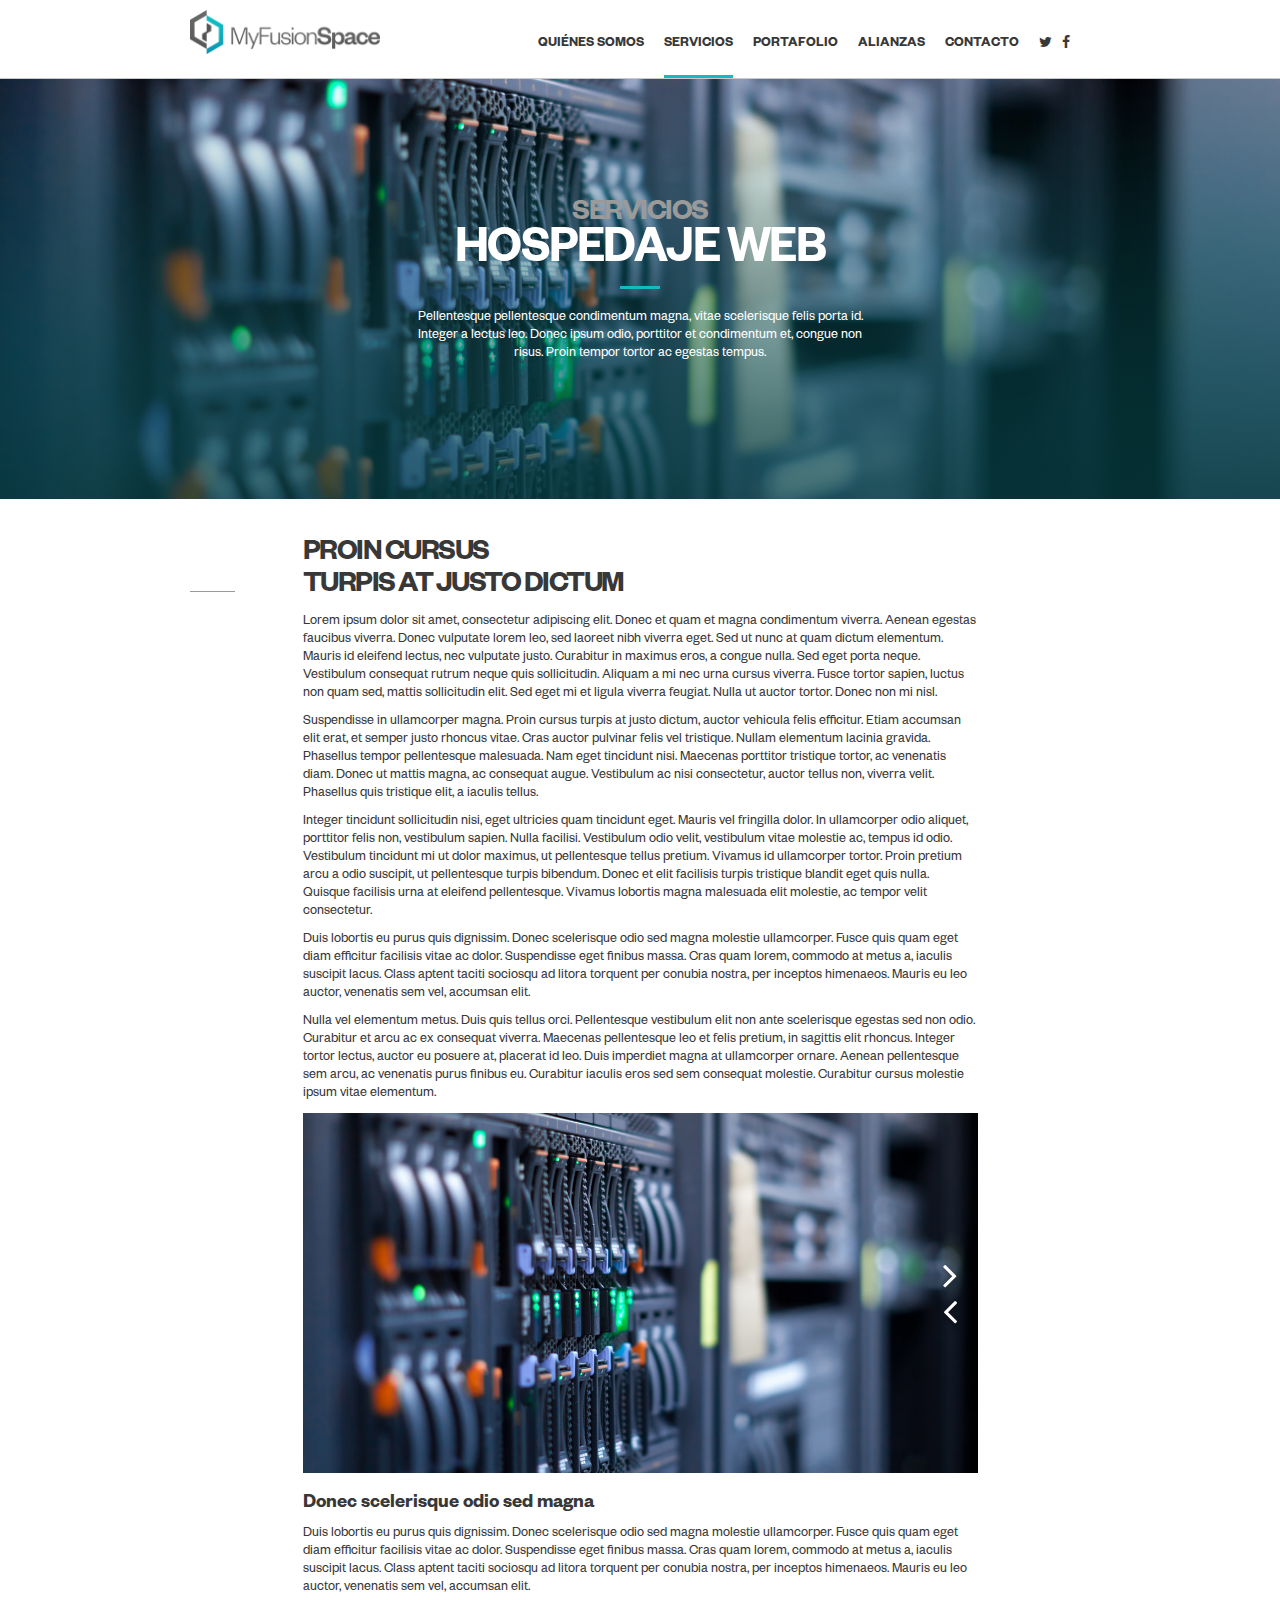
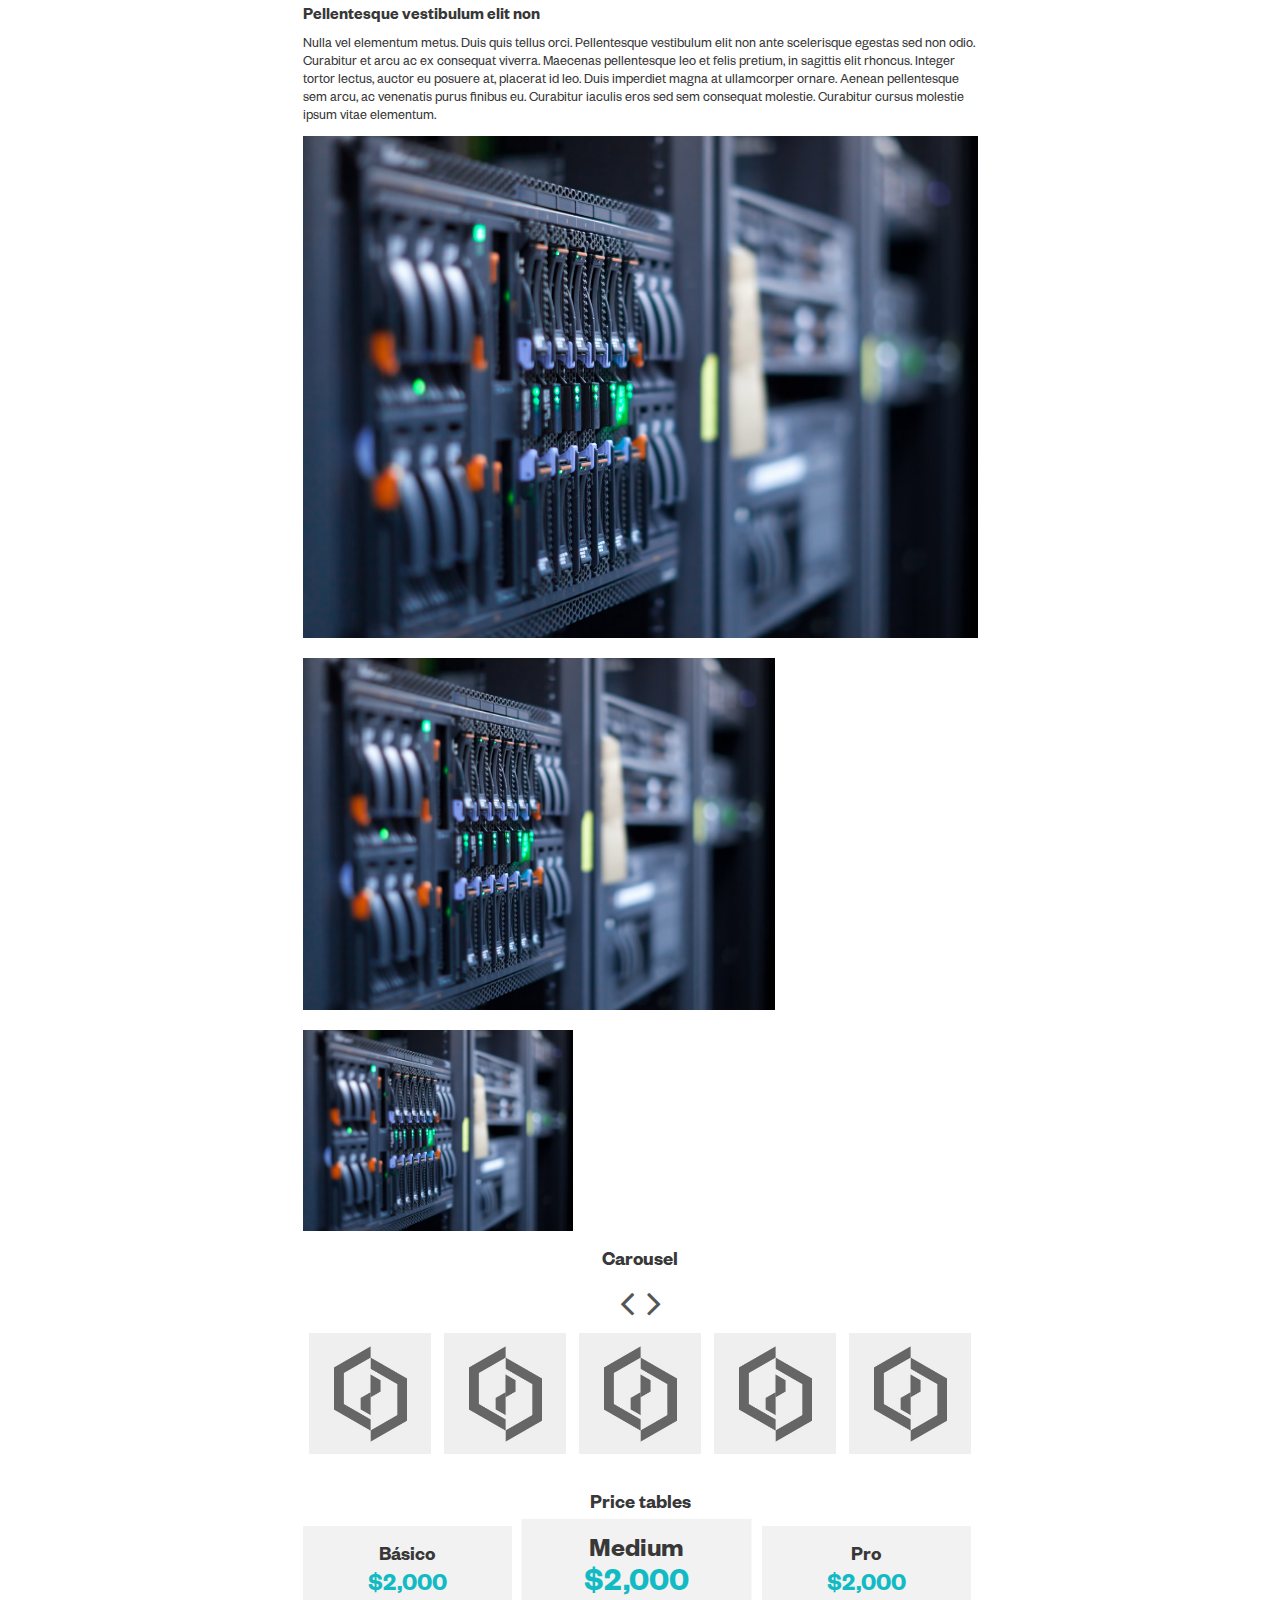
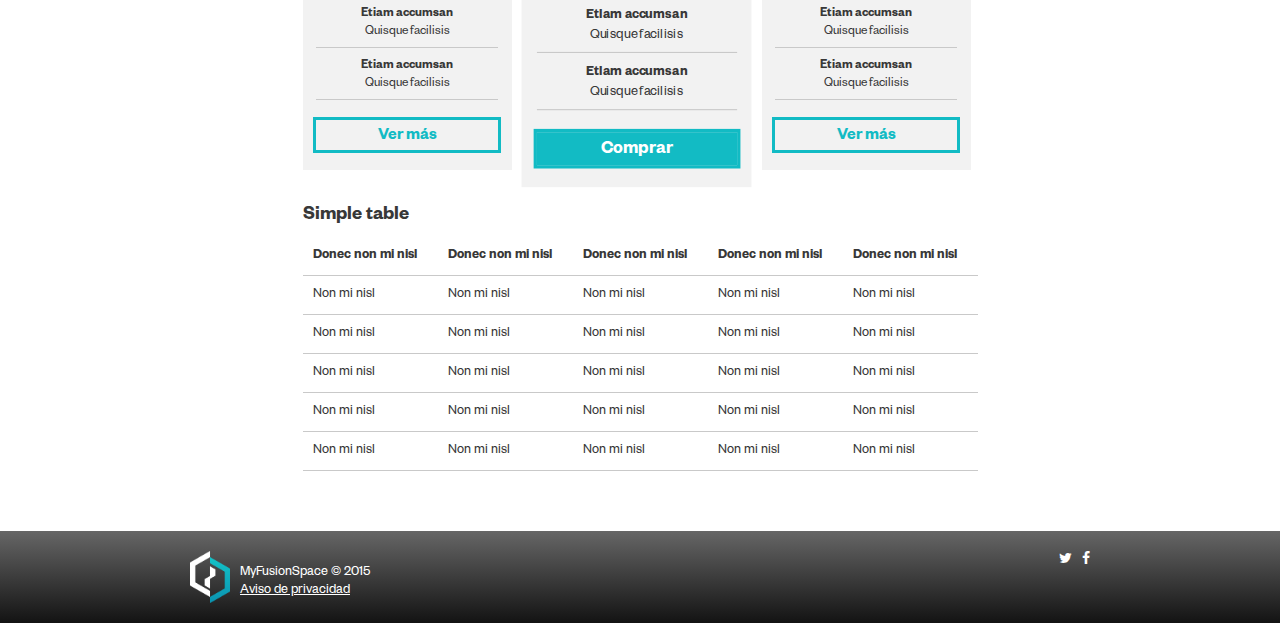
==== servicios-inner.html @ 82bb8075 "Inner modules set" ====
<!DOCTYPE html>
<!--[if lt IE 7]>      <html class="no-js lt-ie9 lt-ie8 lt-ie7"> <![endif]-->
<!--[if IE 7]>         <html class="no-js lt-ie9 lt-ie8"> <![endif]-->
<!--[if IE 8]>         <html class="no-js lt-ie9"> <![endif]-->
<!--[if gt IE 8]><!--> <html class="no-js" lang="es"> <!--<![endif]-->
<head>
			<!-- Title -->
            <title>Template 1</title>
            <!-- Iso -->
            <meta http-equiv="Content-Type" content="text/html; charset=UTF-8">
            <!-- Description -->
            <meta name="description" content="" />
          	<!-- Keywords -->
            <meta name="keywords" content="" />
            <!-- Viewport -->
            <meta name="viewport" content="width=device-width, initial-scale=1.0, maximum-scale=1.0, user-scalable=0">
            <!-- Phone -->
            <meta name="format-detection" content="telephone=no">
            <!-- Icon -->
            <link rel="shortcut icon" href="favicon.ico">
            <!-- ++ CSS ++ -->
            <link href="css/style.css" rel="stylesheet" type="text/css">
            <!-- Slick -->
            <link href="slick/slick.css" rel="stylesheet" type="text/css">
    
         	<!-- ////////////////////////// BEGIN MEDIA QUIERIES ///////////////////////////// -->
                <link rel="stylesheet" type="text/css" media="all and (max-width: 320px)" href="css/1_portrait.css" />
                <link rel="stylesheet" type="text/css" media="all and (min-width: 321px) and (max-width:600px)" href="css/2_movil_landscape.css" />
                <link rel="stylesheet" type="text/css" media="all and (min-width: 601px) and (max-width:700px)" href="css/3_tablet_mini_portrait.css" />
                <link rel="stylesheet" type="text/css" media="all and (min-width: 701px) and (max-width:800px)" href="css/4_ipad_portrait.css" />
                <link rel="stylesheet" type="text/css" media="all and (min-width: 801px) and (max-width:1024px)" href="css/5_ipad_landscape.css" />
                <link rel="stylesheet" type="text/css" media="all and (min-width: 1025px)" href="css/6_laptop_medium.css" />
                
           
          	
                <!--[if IE]>
                <script type="text/javascript">
                        var e = ("abbr,article,aside,audio,canvas,datalist,details,figure,footer,header,hgroup,mark,menu,meter,nav,output,progress,section,time,video").split(',');
                        for (var i=0; i<e.length; i++) {
                            document.createElement(e[i]);
                        }
                </script>
                <style type="text/css">
                        .gradient {filter: none;}
                </style>
            	<![endif]-->
                
               <!--[if lte IE 8]>
            		<link rel="stylesheet" type="text/css" href="css/ie8.css" />
                <![endif]-->
                
                <!-- Jquery 2.1.1 -->
                <script type="text/javascript" src="js/jquery-2.1.1.js"></script>
                <!-- Page-code -->
                <script type="text/javascript" src="js/page-code.js"></script>
                <!-- MediaQuerie -->
                <script type="text/javascript" src="js/media-querie.js"></script>
                <!-- Share -->
                <script type="text/javascript" src="js/jquery.sharrre.js"></script>
                <!-- Slick -->
                <script type="text/javascript" src="slick/slick.js"></script>
               
                
</head>

<body>
		<!-- Wrapper -->
        <div id="wrapper">
            
            <!-- Header -->
            <header>
                <div class="inner-block clear">
                    <a href="index.html" class="logo"><img src="image/logo/logo.png" alt="Logo"></a>
                    <a href="#" id="open" class="">
                        <small></small>
                        <small></small>
                        <small></small>
                    </a>
                    <nav id="menu">
                        <ul class="clear">
                            <li><a href="#">Quiénes somos</a></li>
                            <li><a href="servicios.html" class="active">Servicios</a></li>
                            <li><a href="#">Portafolio</a></li>
                            <li><a href="#">Alianzas</a></li>
                            <li><a href="#">Contacto</a></li>
                            <li class="social">
                                <a href="#" target="_blank"><i class="fa fa-twitter"></i></a>
                                <a href="#" target="_blank"><i class="fa fa-facebook"></i></a>
                            </li>
                        </ul>
                    </nav>
                </div>
            </header><!-- end header -->
            <!-- Content -->
            <section id="content">
                
               <section class="section-hero back-module"><!-- section hero -->
                    <div class="inner-block">
                        <article>
                            <h1>Servicios <span>Hospedaje web </span></h1>
                            <div class="line color1"></div>
                            <p>Pellentesque pellentesque condimentum magna, vitae scelerisque felis porta id. Integer a lectus leo. Donec ipsum odio, porttitor et condimentum et, congue non risus. Proin tempor tortor ac egestas tempus.</p>
                        </article>
                   </div>
                   <div class="shade back3"></div>
                   <div class="shade back4"></div>
                   <img src="image/back/back-service2.jpg" alt="Image" class="image">
                </section><!-- end section hero -->
                
                <section class="inner-page clear inner-block">
                    <aside class="social-bar">
                        <ul>
                            <li>
                                <div id="facebook" data-url="http://google.com/" data-text="Share it" data-title="<i class='fa fa-facebook'></i>"></div>
                            </li>
                            <li>
                                <div id="twitter" data-url="http://google.com/" data-text="Share it" data-title="<i class='fa fa-twitter'></i>"></div>
                            </li>
                        </ul>
                    </aside>
                    <article>
                        <!-- Simple txt -->
                        <h2>Proin cursus <br>turpis at justo dictum</h2><!-- Title level 2 -->
                        <p>Lorem ipsum dolor sit amet, consectetur adipiscing elit. Donec et quam et magna condimentum viverra. Aenean egestas faucibus viverra. Donec vulputate lorem leo, sed laoreet nibh viverra eget. Sed ut nunc at quam dictum elementum. Mauris id eleifend lectus, nec vulputate justo. Curabitur in maximus eros, a congue nulla. Sed eget porta neque. Vestibulum consequat rutrum neque quis sollicitudin. Aliquam a mi nec urna cursus viverra. Fusce tortor sapien, luctus non quam sed, mattis sollicitudin elit. Sed eget mi et ligula viverra feugiat. Nulla ut auctor tortor. Donec non mi nisl.
                        </p>
                        <p>
Suspendisse in ullamcorper magna. Proin cursus turpis at justo dictum, auctor vehicula felis efficitur. Etiam accumsan elit erat, et semper justo rhoncus vitae. Cras auctor pulvinar felis vel tristique. Nullam elementum lacinia gravida. Phasellus tempor pellentesque malesuada. Nam eget tincidunt nisi. Maecenas porttitor tristique tortor, ac venenatis diam. Donec ut mattis magna, ac consequat augue. Vestibulum ac nisi consectetur, auctor tellus non, viverra velit. Phasellus quis tristique elit, a iaculis tellus.
                        </p>
                        <p>
Integer tincidunt sollicitudin nisi, eget ultricies quam tincidunt eget. Mauris vel fringilla dolor. In ullamcorper odio aliquet, porttitor felis non, vestibulum sapien. Nulla facilisi. Vestibulum odio velit, vestibulum vitae molestie ac, tempus id odio. Vestibulum tincidunt mi ut dolor maximus, ut pellentesque tellus pretium. Vivamus id ullamcorper tortor. Proin pretium arcu a odio suscipit, ut pellentesque turpis bibendum. Donec et elit facilisis turpis tristique blandit eget quis nulla. Quisque facilisis urna at eleifend pellentesque. Vivamus lobortis magna malesuada elit molestie, ac tempor velit consectetur.
                        </p>
                        <p>
Duis lobortis eu purus quis dignissim. Donec scelerisque odio sed magna molestie ullamcorper. Fusce quis quam eget diam efficitur facilisis vitae ac dolor. Suspendisse eget finibus massa. Cras quam lorem, commodo at metus a, iaculis suscipit lacus. Class aptent taciti sociosqu ad litora torquent per conubia nostra, per inceptos himenaeos. Mauris eu leo auctor, venenatis sem vel, accumsan elit.
                        </p>
                        <p>
Nulla vel elementum metus. Duis quis tellus orci. Pellentesque vestibulum elit non ante scelerisque egestas sed non odio. Curabitur et arcu ac ex consequat viverra. Maecenas pellentesque leo et felis pretium, in sagittis elit rhoncus. Integer tortor lectus, auctor eu posuere at, placerat id leo. Duis imperdiet magna at ullamcorper ornare. Aenean pellentesque sem arcu, ac venenatis purus finibus eu. Curabitur iaculis eros sed sem consequat molestie. Curabitur cursus molestie ipsum vitae elementum.</p>
                        
                        <!-- Gallery module -->
                        <section class="gallery-module">
                            <div class="back-module"><!-- Element -->
                                <img src="image/service/service4.jpg" alt="Image" class="image">
                            </div>
                            <div class="back-module"><!-- Element -->
                                <img src="image/service/service4.jpg" alt="Image" class="image">
                            </div>
                        </section>
                        <!-- en gallery -->
                        
                        <!-- Simple txt -->
                        <h3>Donec scelerisque odio sed magna</h3><!-- Title level 3 -->
                        <p>
Duis lobortis eu purus quis dignissim. Donec scelerisque odio sed magna molestie ullamcorper. Fusce quis quam eget diam efficitur facilisis vitae ac dolor. Suspendisse eget finibus massa. Cras quam lorem, commodo at metus a, iaculis suscipit lacus. Class aptent taciti sociosqu ad litora torquent per conubia nostra, per inceptos himenaeos. Mauris eu leo auctor, venenatis sem vel, accumsan elit.
                        </p>
                        <h5>Pellentesque vestibulum elit non</h5><!-- Title level 4 -->
                        <p>
Nulla vel elementum metus. Duis quis tellus orci. Pellentesque vestibulum elit non ante scelerisque egestas sed non odio. Curabitur et arcu ac ex consequat viverra. Maecenas pellentesque leo et felis pretium, in sagittis elit rhoncus. Integer tortor lectus, auctor eu posuere at, placerat id leo. Duis imperdiet magna at ullamcorper ornare. Aenean pellentesque sem arcu, ac venenatis purus finibus eu. Curabitur iaculis eros sed sem consequat molestie. Curabitur cursus molestie ipsum vitae elementum.</p>
                        
                        <!-- Image -->
                        <img src="image/service/service4.jpg" alt="Image"><!-- Simple image -->
                        <img src="image/service/service4.jpg" alt="Image" class="medium-image"><!-- Medium -->
                        <img src="image/service/service4.jpg" alt="Image" class="small-image"><!-- Small -->
                        
                        
                        <h3 class="center-title">Carousel</h3><!-- Title level 3 -->
                        
                        <!-- Carousel module -->
                        <section class="carousel-module">
                            <div><img src="image/logo/demo-logo.jpg" alt="Image"></div>
                            <div><img src="image/logo/demo-logo.jpg" alt="Image"></div>
                            <div><img src="image/logo/demo-logo.jpg" alt="Image"></div>
                            <div><img src="image/logo/demo-logo.jpg" alt="Image"></div>
                            <div><img src="image/logo/demo-logo.jpg" alt="Image"></div>
                            <div><img src="image/logo/demo-logo.jpg" alt="Image"></div>
                            <div><img src="image/logo/demo-logo.jpg" alt="Image"></div>
                            <div><img src="image/logo/demo-logo.jpg" alt="Image"></div>
                            <div><img src="image/logo/demo-logo.jpg" alt="Image"></div>
                            <div><img src="image/logo/demo-logo.jpg" alt="Image"></div>
                        </section>
                        <!-- end carousel -->
                        
                        <h3 class="center-title">Price tables</h3><!-- Title level 3 -->
                        
                        <!-- Tables module -->
                        <section class="tables-module">
                            <ul class="clear">
                                <li>
                                    <h3>Básico</h3>
                                    <p class="price">$2,000</p>
                                    <div class="skill ">
                                        <h5>Etiam accumsan</h5>
                                        <p>Quisque facilisis </p>
                                    </div>
                                    <div class="skill  last-sk">
                                        <h5>Etiam accumsan</h5>
                                        <p>Quisque facilisis </p>
                                    </div>
                                    <a href="#" class="btn type3">Ver más</a>
                                </li>
                                <li class="active">
                                    <h3>Medium</h3>
                                    <p class="price">$2,000</p>
                                    <div class="skill ">
                                        <h5>Etiam accumsan</h5>
                                        <p>Quisque facilisis </p>
                                    </div>
                                    <div class="skill  last-sk">
                                        <h5>Etiam accumsan</h5>
                                        <p>Quisque facilisis </p>
                                    </div>
                                    <a href="#" class="btn type3">Comprar</a>
                                </li>
                                <li>
                                    <h3>Pro</h3>
                                    <p class="price">$2,000</p>
                                    <div class="skill">
                                        <h5>Etiam accumsan</h5>
                                        <p>Quisque facilisis </p>
                                    </div>
                                    <div class="skill  last-sk">
                                        <h5>Etiam accumsan</h5>
                                        <p>Quisque facilisis </p>
                                    </div>
                                    <a href="#" class="btn type3">Ver más</a>
                                </li>
                            </ul>
                        </section>
                        <!-- end tables -->
                        
                        <h3>Simple table</h3><!-- Title level 3 -->
                        <table>
                            <thead>
                                <tr>
                                    <th>Donec non mi nisl</th>
                                    <th>Donec non mi nisl</th>
                                    <th>Donec non mi nisl</th>
                                    <th>Donec non mi nisl</th>
                                    <th>Donec non mi nisl</th>
                                </tr>
                            </thead>
                            <tbody>
                                <tr>
                                    <td>Non mi nisl</td>
                                    <td>Non mi nisl</td>
                                    <td>Non mi nisl</td>
                                    <td>Non mi nisl</td>
                                    <td>Non mi nisl</td>
                                </tr>
                                <tr>
                                    <td>Non mi nisl</td>
                                    <td>Non mi nisl</td>
                                    <td>Non mi nisl</td>
                                    <td>Non mi nisl</td>
                                    <td>Non mi nisl</td>
                                </tr>
                                <tr>
                                    <td>Non mi nisl</td>
                                    <td>Non mi nisl</td>
                                    <td>Non mi nisl</td>
                                    <td>Non mi nisl</td>
                                    <td>Non mi nisl</td>
                                </tr>
                                <tr>
                                    <td>Non mi nisl</td>
                                    <td>Non mi nisl</td>
                                    <td>Non mi nisl</td>
                                    <td>Non mi nisl</td>
                                    <td>Non mi nisl</td>
                                </tr>
                                <tr>
                                    <td>Non mi nisl</td>
                                    <td>Non mi nisl</td>
                                    <td>Non mi nisl</td>
                                    <td>Non mi nisl</td>
                                    <td>Non mi nisl</td>
                                </tr>
                            </tbody>
                        </table>
                        
                    </article>
                </section>
                
            </section><!-- end content -->
            <!-- fix -->
            <div class="fix"></div>
            <!-- footer -->
            <footer>
                <div class="inner-block clear">
                    <div class="icon-block clear">
                        <img src="image/logo/icon-logo.png" alt="Image">
                        <article>
                            <p>MyFusionSpace © 2015</p>
                            <p><a href="#">Aviso de privacidad</a></p>
                        </article>
                    </div>
                    <ul class="clear social-footer">
                            <li><a href="#" target="_blank"><i class="fa fa-twitter"></i></a></li>
                            <li><a href="#" target="_blank"><i class="fa fa-facebook"></i></a></li>
                    </ul>
                </div>
            </footer><!-- end footer -->
                
        </div><!-- end wrapper -->
        
    
        <!-- Functions -->
        <script type="text/javascript">
            //--- Social api
            $('#twitter').sharrre({
              share: {
                twitter: true
              },
              enableHover: false,
              enableTracking: true,
              buttons: { twitter: {via: '_HolicRobot'}},
              click: function(api, options){
                api.simulateClick();
                api.openPopup('twitter');
              }
            });
            $('#facebook').sharrre({
              share: {
                facebook: true
              },
              enableHover: false,
              enableTracking: true,
              click: function(api, options){
                api.simulateClick();
                api.openPopup('facebook');
              }
            });
            
            //--- Slick 
            $(document).ready(function(){
                
              $('.gallery-module').slick({
                dots: false,
                arrows: true,
                slidesToShow: 1,
                slidesToScroll: 1,
                infinite: true,
                touchMove: true,
                draggable: false,
                autoplay: true,
                autoplaySpeed: 8000,  
              });
                
            $('.carousel-module').slick({
                dots: false,
                arrows: true,
                slidesToShow: 5,
                slidesToScroll: 1,
                infinite: true,
                touchMove: true,
                draggable: true, 
              });
                
            });
        </script>
       
</body>
</html>
---- css/style.css ----
/*::::::::::::::::::::::::::::::


Holicrobot v.1.0
Template Business Clean
holicstudio.com.mx


:::::::::::::::::::::::::::::::::*/
/*----- Basic installation -----*/
@import "normalize.css";
@import "font-awesome.css";
@import "font-face.css";
@import "animate.css";
/*:::::::::::: Body ::::::::::::::*/
html,
body {
  margin: 0;
  padding: 0;
  height: 100%;
  font-size: 14px;
  line-height: 18px;
  color: #383838;
  font-family: "Regular";
}
/*---- Other ----*/
h1,
h2,
h3,
h4,
h5,
h6 {
  font-family: "Bold";
  margin-bottom: 10px;
}
h1,
h2 {
  letter-spacing: -1.5px;
}
p {
  margin: 0;
  margin-bottom: 10px;
}
a {
  color: #12bbc4;
  text-decoration: underline;
}
.center-title {
  width: 100%;
  text-align: center;
}
/*---- line ----*/
.line {
  width: 40px;
  height: 3px;
  background: #383838;
}
.line.color1 {
  background: #12bbc4;
}
/*---- module -----*/
.module h2 {
  text-transform: uppercase;
  text-align: center;
}
.module .line {
  left: 50%;
  margin-left: -20px;
  position: relative;
  margin-bottom: 20px;
}
/*---- btn ----*/
.btn {
  padding: 10px 40px 6px 40px;
  font-family: "Bold";
  color: #fff;
  text-decoration: none;
  font-size: 17px;
  line-height: 14px;
}
.btn.type1 {
  outline: 3px solid #12bbc4;
  background: #12bbc4;
}
.btn.type2 {
  outline: 3px solid #fff;
  background: transparent;
}
.btn.type3 {
  outline: 3px solid #12bbc4;
  background: transparent;
  color: #12bbc4;
}
/*---- Transition ----*/
a,
input,
textarea,
button,
i,
#open small,
#wrapper,
.element figure {
  -webkit-transition: 0.4s;
  -moz-transition: 0.4s;
  -o-transition: 0.4s;
  -ms-transition: 0.4s;
}
/*---- innerblock -----*/
.inner-block {
  height: auto;
  margin: 0 auto;
}
/*:::::::::::: Wrapper ::::::::::::::*/
#wrapper {
  min-height: 100%;
  position: relative;
  width: 100%;
  background: #fff;
  overflow: hidden;
}
/*:::::::::::: Header ::::::::::::::*/
header {
  position: relative;
  background: #fff;
  border-bottom: 1px solid #c9c9c9;
}
/*--- logo ---*/
.logo {
  float: left;
}
.logo img {
  width: 100%;
  height: auto;
}
/*---- menu ----*/
#menu ul {
  width: 100%;
  height: auto;
  padding: 0;
  margin: 0;
  list-style: none;
}
#menu ul li {
  float: left;
}
#menu ul li a {
  text-decoration: none;
  text-transform: uppercase;
  font-family: "Bold";
  display: block;
  float: left;
}
#menu ul li.social a {
  margin-right: 10px;
}
#menu ul li.social a+a {
  margin-right: 0;
}
/*:::::::::::: Content ::::::::::::::*/
#content {
  height: auto;
  position: relative;
  width: 100%;
}
/*----- backmodule ------*/
.back-module figure {
  width: 100%;
  height: 100%;
  position: absolute;
  top: 0;
  left: 0;
  background-position: center center;
  background-size: cover;
}
/*________ Slider ________*/
/*-- arrow --*/
.slider {
  overflow: hidden;
/*-- dots --*/
}
.slider .slick-arrow {
  position: absolute;
  z-index: 1;
  color: #9a9a9a;
  cursor: pointer;
}
.slider .slick-dots {
  list-style: none;
  padding: 0;
  margin: 0;
  position: absolute;
  text-align: center;
}
.slider .slick-dots i {
  font-size: 10px;
}
.slider .slick-dots li {
  width: 100%;
}
.slider .slick-dots li button {
  width: 100%;
  cursor: pointer;
}
.slider .slick-dots li i {
  color: #9a9a9a;
}
.slider .slick-dots li.slick-active i {
  color: #fff;
}
/*-- slick slide --*/
.slider .slick-slide {
  position: relative;
}
.slider .slick-slide img.image {
  width: 100%;
  height: auto;
}
.slider .slick-slide article {
  position: relative;
  z-index: 1;
}
.slider .slick-slide article h1,
.slider .slick-slide article h2 {
  text-transform: uppercase;
  color: #9a9a9a;
}
.slider .slick-slide article h1 span,
.slider .slick-slide article h2 span {
  color: #383838;
  display: block;
  clear: both;
}
.slider .slick-slide article .line {
  margin-bottom: 20px;
}
/*---- btn zone ----*/
.btn-zone {
  width: 100%;
}
.btn-zone a {
  float: left;
}
/*------ Middle block ------*/
.middle-block {
  text-align: center;
}
.middle-block img {
  width: 100%;
  height: auto;
}
/*------ The grid ------*/
.the-grid {
  width: 100%;
  height: auto;
}
.the-grid .small-grid {
  float: left;
}
.the-grid .small-grid ul {
  width: 100%;
  height: auto;
  list-style: none;
  padding: 0;
  margin: 0;
}
.the-grid .small-grid ul li {
  float: left;
}
.the-grid .small-grid ul li+li {
  margin-right: 0;
}
.the-grid .small-grid ul li+li+li {
  margin-bottom: 0;
}
.the-grid aside {
  position: relative;
}
/*---- element -----*/
.element {
  position: relative;
  overflow: hidden;
}
.element a {
  display: block;
  text-decoration: none;
}
.element img {
  width: 100%;
  height: auto;
}
.element article h5,
.element article h6 {
  color: #fff;
  text-transform: uppercase;
  margin-bottom: 0;
}
.element article p {
  color: #f2f2f2;
  margin-bottom: 0;
}
.element .shade.back3 {
  z-index: 2;
}
.element .shade.back4 {
  z-index: 1;
}
/*________ shade ________*/
.shade {
  width: 100%;
  height: 100%;
  position: absolute;
  bottom: 0;
  left: 0;
  z-index: 1;
}
.shade.back1 {
  background: rgba(0,0,0,0.6);
}
.shade.back2 {
  background: rgba(255,255,255,0.6);
}
.shade.back3 {
  background: linear-gradient(to bottom, rgba(18,187,196,0) 0%, rgba(18,187,196,0.5) 100%);
}
.shade.back4 {
  background: linear-gradient(to bottom, rgba(0,0,0,0) 0%, rgba(0,0,0,0.5) 100%);
}
/*________ Section hero ________*/
.section-hero {
  width: 100%;
  overflow: hidden;
  position: relative;
}
.section-hero img {
  width: 100%;
  height: auto;
}
.section-hero .inner-block {
  z-index: 2;
  position: relative;
  color: #fff;
}
.section-hero .inner-block article {
  margin: 0 auto;
}
.section-hero .line {
  margin-bottom: 20px;
}
.section-hero h1,
.section-hero h2 {
  text-transform: uppercase;
  color: #9a9a9a;
}
.section-hero h1 span,
.section-hero h2 span {
  display: block;
  color: #fff;
}
/*________ Message module ________*/
.message-module {
  height: auto;
  text-align: center;
}
.message-module h3,
.message-module h4 {
  font-family: "Regular";
  text-transform: uppercase;
}
.message-module .line {
  left: 50%;
  margin-left: -20px;
  position: relative;
}
/*________ half module ________*/
.half-module article,
.half-module aside {
  position: relative;
}
.half-module article h1,
.half-module aside h1,
.half-module article h2,
.half-module aside h2 {
  text-transform: uppercase;
}
.half-module article a.btn {
  display: block;
  text-align: center;
}
.half-module aside img {
  width: 100%;
  overflow: hidden;
  height: auto;
}
/*---- row side ----*/
.row-side {
  width: 100%;
  height: auto;
}
/*________ Inner page ________*/
.inner-page {
  position: relative;
  padding: 40px 0;
}
.inner-page h1,
.inner-page h2 {
  text-transform: uppercase;
}
.inner-page article {
  width: 75%;
  margin: 0 auto;
}
.inner-page article img {
  width: 100%;
  height: auto;
  clear: both;
  display: block;
  margin-bottom: 20px;
}
.inner-page article img.medium-image {
  width: 70%;
}
.inner-page article img.small-image {
  width: 40%;
}
/*________ Social bar ________*/
.social-bar {
  width: 45px;
  height: auto;
  padding: 0;
  position: fixed;
}
.social-bar ul {
  padding: 0;
  margin: 0;
  list-style: none;
}
.social-bar ul li {
  width: 100%;
  text-align: center;
  position: relative;
  height: 40px;
  margin-bottom: 10px;
  padding-bottom: 12px;
}
.social-bar ul li div {
  padding-top: 14px;
}
.social-bar ul li a {
  text-decoration: none;
  display: block;
  color: #555;
  width: 100%;
}
.social-bar ul li a i {
  font-size: 20px;
}
.social-bar ul li div#facebook a:hover i {
  color: #3b5998;
}
.social-bar ul li div#twitter a:hover i {
  color: #3acaff;
}
.social-bar ul li a.share {
  position: absolute;
  top: 0;
}
.social-bar ul li:first-child {
  border-bottom: 1px solid #9a9a9a;
}
.social-bar ul li:last-child {
  margin-bottom: 0;
}
/*________ Gallery module ________*/
.gallery-module {
  width: 100%;
  height: auto;
  overflow: hidden;
  margin-bottom: 20px;
}
.gallery-module img {
  width: 100%;
  height: auto;
  margin-bottom: 0;
}
.gallery-module .slick-slide {
  position: relative;
}
.gallery-module button.slick-arrow {
  position: absolute;
  top: 55%;
  margin-top: -20px;
  color: #fff;
  font-size: 40px;
  z-index: 2;
  height: 40px;
  cursor: pointer;
  text-shadow: 0 3px 5px rgba(0,0,0,0.5);
  right: 3%;
}
.gallery-module button.slick-next {
  top: 45%;
}
.gallery-module,
.gallery-module .slick-slide {
  height: 360px;
}
/*________ Carousel module ________*/
.carousel-module {
  width: 100%;
  height: auto;
  padding-top: 50px;
  margin-bottom: 20px;
}
.carousel-module .slick-slide img {
  padding: 0 5%;
  width: 90%;
  height: auto;
}
.carousel-module button.slick-arrow {
  position: absolute;
  top: 0;
  color: #555;
  font-size: 40px;
  z-index: 2;
  height: 40px;
  cursor: pointer;
  width: 40px;
  text-align: center;
}
.carousel-module button.slick-prev {
  left: 48%;
  margin-left: -20px;
}
.carousel-module button.slick-next {
  right: 48%;
  margin-right: -20px;
}
/*________ Tables module ________*/
.tables-module {
  width: 100%;
  height: auto;
  margin-bottom: 30px;
}
.tables-module ul {
  width: 100%;
  height: auto;
  padding: 0;
  margin: 0;
  list-style: none;
}
.tables-module ul li {
  float: left;
  margin-right: 3%;
  width: 27%;
  background: #f2f2f2;
  text-align: center;
  padding: 20px 2%;
}
.tables-module ul li p.price {
  color: #12bbc4;
  font-size: 25px;
  font-family: "Bold";
}
.tables-module ul li .skill {
  width: 100%;
  height: auto;
  padding-bottom: 5px;
  border-bottom: 1px solid #c9c9c9;
  margin-bottom: 10px;
}
.tables-module ul li .skill p,
.tables-module ul li .skill h5 {
  margin-bottom: 0;
  width: 100%;
  font-size: 13px;
  line-height: 18px;
}
.tables-module ul li .skill.last-sk {
  margin-bottom: 20px;
}
.tables-module ul li .btn {
  display: block;
  width: 100%;
  padding: 10px 0 6px 0;
  text-align: center;
}
.tables-module ul li:last-child {
  margin-right: 0;
}
.tables-module ul li.active {
  -webkit-transform: scale(1.1);
  -moz-transform: scale(1.1);
  -o-transform: scale(1.1);
  -ms-transform: scale(1.1);
  margin-top: 5px;
}
.tables-module ul li.active h3 {
  font-size: 25px;
}
.tables-module ul li.active p.price {
  font-size: 30px;
}
.tables-module ul li.active .btn {
  background: #12bbc4;
  color: #fff;
}
/*---- Table -----*/
table {
  width: 100%;
  height: auto;
  margin-bottom: 20px;
}
table tr {
  border-bottom: 1px solid #c9c9c9;
}
table th,
table td {
  padding: 10px;
  text-align: left;
}
table th {
  font-family: "Bold";
}
/*:::::::::::: Fix ::::::::::::::*/
.fix {
  width: 100%;
}
/*:::::::::::: Footer ::::::::::::::*/
footer {
  position: absolute;
  bottom: 0;
  left: 0;
  z-index: 1;
  background: linear-gradient(to bottom, #666 0%, #131313 100%);
}
/*---- icon block ----*/
.icon-block {
  float: left;
  color: #fff;
}
.icon-block img {
  float: left;
}
.icon-block article {
  float: left;
}
.icon-block article p {
  margin-bottom: 0;
}
.icon-block article a {
  color: #fff;
}
/*--- social footer ----*/
.social-footer {
  padding: 0;
  margin: 0;
  list-style: none;
}
.social-footer li {
  float: left;
  margin-left: 10px;
}
.social-footer li a {
  color: #fff;
}
---- css/1_portrait.css ----
/*----- Basic installation -----*/
/*---- Other ----*/
h1,
h2 {
  font-size: 20px;
  line-height: 22px;
}
h3,
h4 {
  font-size: 17px;
  line-height: 19px;
}
h5,
h6 {
  font-size: 14px;
  line-height: 18px;
}
/*---- btn ----*/
.btn {
  padding: 10px 20px 6px 20px;
  line-height: 14px;
}
/*---- module ----*/
.module {
  width: 90%;
  padding: 20px 5%;
}
/*---- innerblock -----*/
.inner-block {
  width: 100%;
}
/*:::::::::::: Wrapper ::::::::::::::*/
#wrapper.active {
  margin-left: -80%;
  box-shadow: 0 5px 40px rgba(0,0,0,0.5);
}
/*:::::::::::: Header ::::::::::::::*/
header {
  width: 90%;
  padding: 10px 5%;
}
/*--- logo ---*/
.logo {
  width: 140px;
}
/*---- menu ----*/
#menu {
  position: fixed;
  top: 0;
  right: 0;
  width: 80%;
  background: #555;
  padding-top: 14px;
  height: 100%;
}
#menu ul li {
  margin-right: 10px;
  width: 90%;
  padding: 10px 5%;
  border-bottom: 1px solid #9a9a9a;
}
#menu ul li a {
  color: #fff;
}
#menu ul li a i {
  color: #fff;
}
#menu ul li a.active {
  color: #12bbc4;
}
/*---- open -----*/
#open {
  width: 30px;
  height: 30px;
  float: right;
  display: block;
  z-index: 10;
  top: 20px;
}
#open small {
  width: 100%;
  background: #383838;
  height: 3px;
  margin-bottom: 7px;
  display: block;
  background: txt1;
}
#open small:last-child {
  margin-bottom: 0;
  opacity: 1;
}
#open.active small {
  background: #12bbc4 !important;
  margin-top: 1px;
}
#open.active small:nth-child(1) {
  -webkit-transform: rotate(45deg);
  -moz-transform: rotate(45deg);
  -o-transform: rotate(45deg);
  -ms-transform: rotate(45deg);
  -moz-transform-origin: 0px 7px;
  -o-transform-origin: 0px 7px;
  -ms-transform-origin: 0px 7px;
  -webkit-transform-origin: 0px 7px;
}
#open.active small:nth-child(2) {
  -webkit-transform: rotate(-45deg);
  -moz-transform: rotate(-45deg);
  -o-transform: rotate(-45deg);
  -ms-transform: rotate(-45deg);
  -moz-transform-origin: 17px 3px;
  -o-transform-origin: 17px 3px;
  -ms-transform-origin: 17px 3px;
  -webkit-transform-origin: 17px 3px;
}
#open.active small:last-child {
  opacity: 0;
}
/*:::::::::::: Content ::::::::::::::*/
/*________ Slider ________*/
.slider,
.slider .slick-slide {
  width: 100%;
  height: 300px;
}
/*-- arrow --*/
.slider .slick-arrow {
  left: 5%;
  font-size: 30px;
}
.slider .slick-prev {
  top: 10px;
}
.slider .slick-next {
  top: 40px;
}
.slider .slick-dots {
  display: none !important;
}
/*-- slick slide --*/
.slider .slick-slide article {
  width: 90%;
  position: absolute;
  bottom: 20px;
  left: 5%;
}
.slider .slick-slide article p {
  display: none;
}
.slider .slick-slide article h1 span,
.slider .slick-slide article h2 span {
  font-size: 30px;
  line-height: 32px;
}
/*---- btn zone ----*/
.btn-zone a {
  margin-right: 20px;
}
/*------ The grid ------*/
.the-grid .small-grid {
  width: 100%;
}
.the-grid .small-grid ul li {
  width: 100%;
  margin-bottom: 20px;
  height: 200px;
}
.the-grid .small-grid ul li+li+li {
  width: 100%;
}
.the-grid aside {
  float: left;
  height: 200px;
  width: 100%;
  margin-bottom: 20px;
}
/*---- element -----*/
.element article {
  position: absolute;
  left: 5%;
  bottom: 15px;
  z-index: 3;
}
.element .shade {
  height: 50%;
}
/*________ Section hero ________*/
.section-hero {
  height: 300px;
}
.section-hero .inner-block article {
  width: 90%;
  padding: 40px 5% 0 5%;
}
.section-hero h1 span,
.section-hero h2 span {
  font-size: 30px;
  line-height: 32px;
}
/*________ Message module ________*/
.message-module {
  width: 90%;
  padding: 20px 5%;
}
/*________ half module ________*/
.half-module {
  width: 100%;
}
.half-module article,
.half-module aside {
  float: left;
}
.half-module article {
  width: 90%;
  padding: 20px 5% 30px 5%;
}
.half-module article a.btn {
  max-width: 60px;
  margin-top: 20px;
}
.half-module aside {
  width: 100%;
  min-height: 300px;
}
.half-module aside figure {
  width: 100%;
}
/*:::::::::::: Fix ::::::::::::::*/
.fix {
  height: 92px;
}
/*:::::::::::: Footer ::::::::::::::*/
footer {
  width: 90%;
  padding: 20px 5%;
}
/*---- icon block ----*/
.icon-block img {
  width: 40px;
  margin-right: 10px;
}
.icon-block article {
  padding-top: 13px;
}
/*--- social footer ----*/
.social-footer {
  padding-top: 13px;
  float: right;
}
---- css/2_movil_landscape.css ----
/*----- Basic installation -----*/
/*---- Other ----*/
h1,
h2 {
  font-size: 20px;
  line-height: 22px;
}
h3,
h4 {
  font-size: 17px;
  line-height: 19px;
}
h5,
h6 {
  font-size: 14px;
  line-height: 18px;
}
/*---- btn ----*/
.btn {
  padding: 10px 20px 6px 20px;
  line-height: 14px;
}
/*---- module ----*/
.module {
  width: 90%;
  padding: 20px 5%;
}
/*---- innerblock -----*/
.inner-block {
  width: 100%;
}
/*:::::::::::: Wrapper ::::::::::::::*/
#wrapper.active {
  margin-left: -70%;
  box-shadow: 0 5px 40px rgba(0,0,0,0.5);
}
/*:::::::::::: Header ::::::::::::::*/
header {
  width: 90%;
  padding: 10px 5%;
}
/*--- logo ---*/
.logo {
  width: 140px;
}
/*---- menu ----*/
#menu {
  position: fixed;
  top: 0;
  right: 0;
  width: 70%;
  background: #555;
  padding-top: 14px;
  height: 100%;
}
#menu ul li {
  margin-right: 10px;
  width: 90%;
  padding: 10px 5%;
  border-bottom: 1px solid #9a9a9a;
}
#menu ul li a {
  color: #fff;
}
#menu ul li a i {
  color: #fff;
}
#menu ul li a.active {
  color: #12bbc4;
}
/*---- open -----*/
#open {
  width: 30px;
  height: 30px;
  float: right;
  display: block;
  z-index: 10;
  top: 20px;
}
#open small {
  width: 100%;
  background: #383838;
  height: 3px;
  margin-bottom: 7px;
  display: block;
  background: txt1;
}
#open small:last-child {
  margin-bottom: 0;
  opacity: 1;
}
#open.active small {
  background: #12bbc4 !important;
  margin-top: 1px;
}
#open.active small:nth-child(1) {
  -webkit-transform: rotate(45deg);
  -moz-transform: rotate(45deg);
  -o-transform: rotate(45deg);
  -ms-transform: rotate(45deg);
  -moz-transform-origin: 0px 7px;
  -o-transform-origin: 0px 7px;
  -ms-transform-origin: 0px 7px;
  -webkit-transform-origin: 0px 7px;
}
#open.active small:nth-child(2) {
  -webkit-transform: rotate(-45deg);
  -moz-transform: rotate(-45deg);
  -o-transform: rotate(-45deg);
  -ms-transform: rotate(-45deg);
  -moz-transform-origin: 17px 3px;
  -o-transform-origin: 17px 3px;
  -ms-transform-origin: 17px 3px;
  -webkit-transform-origin: 17px 3px;
}
#open.active small:last-child {
  opacity: 0;
}
/*:::::::::::: Content ::::::::::::::*/
/*________ Slider ________*/
.slider,
.slider .slick-slide {
  width: 100%;
  height: 350px;
}
/*-- arrow --*/
.slider .slick-arrow {
  left: 5%;
  font-size: 30px;
}
.slider .slick-prev {
  top: 10px;
}
.slider .slick-next {
  top: 40px;
}
.slider .slick-dots {
  display: none !important;
}
/*-- slick slide --*/
.slider .slick-slide article {
  width: 90%;
  position: absolute;
  bottom: 20px;
  left: 5%;
}
.slider .slick-slide article p {
  display: none;
}
.slider .slick-slide article h1 span,
.slider .slick-slide article h2 span {
  font-size: 30px;
  line-height: 32px;
}
/*---- btn zone ----*/
.btn-zone a {
  margin-right: 20px;
}
/*------ The grid ------*/
.the-grid .small-grid {
  width: 100%;
}
.the-grid .small-grid ul li {
  width: 47.7%;
  margin-bottom: 30px;
  margin-right: 4.6%;
  height: 185px;
}
.the-grid .small-grid ul li+li+li {
  width: 100%;
}
.the-grid aside {
  float: left;
  height: 400px;
  width: 100%;
  margin-bottom: 30px;
}
/*---- element -----*/
.element article {
  position: absolute;
  left: 5%;
  bottom: 15px;
  z-index: 3;
}
.element .shade {
  height: 50%;
}
/*________ Section hero ________*/
.section-hero {
  height: 350px;
}
.section-hero .inner-block article {
  width: 90%;
  padding: 120px 5% 0 5%;
}
.section-hero h1 span,
.section-hero h2 span {
  font-size: 30px;
  line-height: 32px;
}
/*________ Message module ________*/
.message-module {
  width: 90%;
  padding: 20px 5%;
}
/*________ half module ________*/
.half-module {
  width: 100%;
}
.half-module article,
.half-module aside {
  float: left;
}
.half-module article {
  width: 90%;
  padding: 20px 5% 30px 5%;
}
.half-module article a.btn {
  max-width: 60px;
  margin-top: 20px;
}
.half-module aside {
  width: 100%;
  min-height: 300px;
}
.half-module aside figure {
  width: 100%;
}
/*:::::::::::: Fix ::::::::::::::*/
.fix {
  height: 92px;
}
/*:::::::::::: Footer ::::::::::::::*/
footer {
  width: 90%;
  padding: 20px 5%;
}
/*---- icon block ----*/
.icon-block img {
  width: 40px;
  margin-right: 10px;
}
.icon-block article {
  padding-top: 13px;
}
/*--- social footer ----*/
.social-footer {
  float: right;
}
---- css/3_tablet_mini_portrait.css ----
/*----- Basic installation -----*/
/*---- Other ----*/
h1,
h2 {
  font-size: 30px;
  line-height: 32px;
}
h3,
h4 {
  font-size: 20px;
  line-height: 22px;
}
h5,
h6 {
  font-size: 17px;
  line-height: 19px;
}
/*---- btn ----*/
.btn {
  padding: 10px 30px 6px 30px;
  line-height: 14px;
}
/*---- module ----*/
.module {
  width: 90%;
  padding: 20px 5%;
}
/*---- innerblock -----*/
.inner-block {
  width: 100%;
}
/*:::::::::::: Wrapper ::::::::::::::*/
#wrapper.active {
  margin-left: -50%;
  box-shadow: 0 5px 40px rgba(0,0,0,0.5);
}
/*:::::::::::: Header ::::::::::::::*/
header {
  width: 90%;
  padding: 10px 5%;
}
/*--- logo ---*/
.logo {
  width: 140px;
}
/*---- menu ----*/
#menu {
  position: fixed;
  top: 0;
  right: 0;
  width: 50%;
  background: #555;
  padding-top: 14px;
  height: 100%;
}
#menu ul li {
  margin-right: 10px;
  width: 90%;
  padding: 10px 5%;
  border-bottom: 1px solid #9a9a9a;
}
#menu ul li a {
  color: #fff;
}
#menu ul li a i {
  color: #fff;
}
#menu ul li a.active {
  color: #12bbc4;
}
/*---- open -----*/
#open {
  width: 30px;
  height: 30px;
  float: right;
  display: block;
  z-index: 10;
  top: 20px;
}
#open small {
  width: 100%;
  background: #383838;
  height: 3px;
  margin-bottom: 7px;
  display: block;
  background: txt1;
}
#open small:last-child {
  margin-bottom: 0;
  opacity: 1;
}
#open.active small {
  background: #12bbc4 !important;
  margin-top: 1px;
}
#open.active small:nth-child(1) {
  -webkit-transform: rotate(45deg);
  -moz-transform: rotate(45deg);
  -o-transform: rotate(45deg);
  -ms-transform: rotate(45deg);
  -moz-transform-origin: 0px 7px;
  -o-transform-origin: 0px 7px;
  -ms-transform-origin: 0px 7px;
  -webkit-transform-origin: 0px 7px;
}
#open.active small:nth-child(2) {
  -webkit-transform: rotate(-45deg);
  -moz-transform: rotate(-45deg);
  -o-transform: rotate(-45deg);
  -ms-transform: rotate(-45deg);
  -moz-transform-origin: 17px 3px;
  -o-transform-origin: 17px 3px;
  -ms-transform-origin: 17px 3px;
  -webkit-transform-origin: 17px 3px;
}
#open.active small:last-child {
  opacity: 0;
}
/*:::::::::::: Content ::::::::::::::*/
/*________ Slider ________*/
.slider,
.slider .slick-slide {
  width: 100%;
  height: 350px;
}
/*-- arrow --*/
.slider .slick-arrow {
  right: 5%;
  font-size: 30px;
  width: 30px;
}
.slider .slick-prev {
  top: 200px;
  border-bottom: 2px solid #fff;
  padding-bottom: 10px;
}
.slider .slick-next {
  top: 170px;
}
.slider .slick-dots {
  width: 30px;
  right: 5%;
  bottom: 20px;
}
/*-- slick slide --*/
.slider .slick-slide article {
  width: 70%;
  position: absolute;
  bottom: 20px;
  left: 5%;
}
.slider .slick-slide article p {
  display: none;
}
.slider .slick-slide article h1 span,
.slider .slick-slide article h2 span {
  font-size: 50px;
  line-height: 45px;
}
/*---- btn zone ----*/
.btn-zone a {
  margin-right: 20px;
}
/*------ Middle block ------*/
.middle-block p {
  width: 70%;
  margin: 0 auto 30px auto;
  font-size: 17px;
  line-height: 19px;
}
/*------ The grid ------*/
.the-grid .small-grid {
  width: 100%;
}
.the-grid .small-grid ul li {
  width: 47.7%;
  margin-bottom: 30px;
  margin-right: 4.6%;
  height: 185px;
}
.the-grid .small-grid ul li+li+li {
  width: 100%;
}
.the-grid aside {
  float: left;
  height: 400px;
  width: 100%;
  margin-bottom: 30px;
}
/*---- element -----*/
.element article {
  position: absolute;
  left: 5%;
  bottom: 15px;
  z-index: 3;
}
.element .shade {
  height: 50%;
}
/*________ Section hero ________*/
.section-hero {
  height: 350px;
}
.section-hero .inner-block {
  text-align: center;
}
.section-hero .inner-block article {
  width: 90%;
  padding: 120px 5% 0 5%;
}
.section-hero .line {
  left: 50%;
  margin-left: -20px;
  position: relative;
}
.section-hero h1 span,
.section-hero h2 span {
  font-size: 50px;
  line-height: 45px;
}
/*________ Message module ________*/
.message-module {
  width: 90%;
  padding: 40px 5%;
}
/*________ half module ________*/
.half-module {
  width: 100%;
}
.half-module article,
.half-module aside {
  float: left;
}
.half-module article {
  width: 90%;
  padding: 40px 5% 50px 5%;
}
.half-module article a.btn {
  max-width: 60px;
  margin-top: 20px;
}
.half-module aside {
  width: 100%;
  min-height: 300px;
}
.half-module aside figure {
  width: 100%;
}
/*:::::::::::: Fix ::::::::::::::*/
.fix {
  height: 92px;
}
/*:::::::::::: Footer ::::::::::::::*/
footer {
  width: 90%;
  padding: 20px 5%;
}
/*---- icon block ----*/
.icon-block img {
  width: 40px;
  margin-right: 10px;
}
.icon-block article {
  padding-top: 13px;
}
/*--- social footer ----*/
.social-footer {
  float: right;
}
---- css/4_ipad_portrait.css ----
/*----- Basic installation -----*/
/*---- Other ----*/
h1,
h2 {
  font-size: 30px;
  line-height: 32px;
}
h3,
h4 {
  font-size: 20px;
  line-height: 22px;
}
h5,
h6 {
  font-size: 17px;
  line-height: 19px;
}
/*---- btn ----*/
.btn {
  padding: 10px 40px 6px 40px;
  line-height: 14px;
}
/*---- module ----*/
.module {
  width: 100%;
  padding: 40px 0;
}
/*---- innerblock -----*/
.inner-block {
  width: 700px;
}
/*:::::::::::: Header ::::::::::::::*/
header {
  width: 100%;
  padding-top: 10px;
}
/*--- logo ---*/
.logo {
  width: 140px;
}
/*---- menu ----*/
#menu {
  float: right;
  padding-top: 14px;
}
#menu ul li {
  margin-right: 10px;
}
#menu ul li a {
  color: #383838;
  border-bottom: 3px solid #fff;
  padding-bottom: 20px;
  height: 20px;
}
#menu ul li a i {
  color: #383838;
}
#menu ul li a.active {
  border-bottom: 3px solid #12bbc4;
}
/*--- Open ----*/
#open {
  display: none;
}
/*:::::::::::: Content ::::::::::::::*/
/*________ Slider ________*/
.slider,
.slider .slick-slide {
  width: 100%;
  height: 420px;
}
/*-- arrow --*/
.slider .slick-arrow {
  right: 5%;
  font-size: 30px;
  width: 30px;
}
.slider .slick-prev {
  top: 140px;
  border-bottom: 2px solid #fff;
  padding-bottom: 10px;
}
.slider .slick-next {
  top: 110px;
}
.slider .slick-dots {
  width: 30px;
  right: 5%;
  top: 200px;
}
/*-- slick slide --*/
.slider .slick-slide article {
  width: 60%;
  padding-top: 120px;
}
.slider .slick-slide article h1 span,
.slider .slick-slide article h2 span {
  font-size: 50px;
  line-height: 45px;
}
/*---- btn zone ----*/
.btn-zone a {
  margin-right: 20px;
}
/*------ Middle block ------*/
.middle-block p {
  width: 70%;
  margin: 0 auto 30px auto;
  font-size: 17px;
  line-height: 19px;
}
/*------ The grid ------*/
.the-grid .small-grid {
  width: 48.5%;
}
.the-grid .small-grid ul li {
  width: 46.7%;
  margin-bottom: 30px;
  margin-right: 6.6%;
  height: 185px;
}
.the-grid .small-grid ul li+li+li {
  width: 100%;
}
.the-grid aside {
  float: right;
  height: 400px;
  width: 48.5%;
}
/*---- element -----*/
.element article {
  position: absolute;
  left: 5%;
  bottom: 15px;
  z-index: 3;
}
.element .shade {
  height: 50%;
}
/*------- Section hero ------*/
.section-hero {
  height: 420px;
}
.section-hero .inner-block {
  text-align: center;
}
.section-hero .inner-block article {
  padding-top: 120px;
  width: 50%;
}
.section-hero .line {
  left: 50%;
  margin-left: -20px;
  position: relative;
}
.section-hero h1 span,
.section-hero h2 span {
  font-size: 50px;
  line-height: 45px;
}
/*________ Message module ________*/
.message-module {
  width: 100%;
  padding: 40px 0;
}
/*________ half module ________*/
.half-module {
  width: 100%;
}
.half-module article {
  width: 45%;
  padding-top: 40px;
}
.half-module article a.btn {
  max-width: 60px;
  margin-top: 20px;
}
.half-module aside {
  width: 50%;
  min-height: 500px;
}
.half-module aside figure {
  width: 200%;
}
/*---- row side ----*/
.row-side.right-side article {
  float: left;
  padding-right: 5%;
}
.row-side.right-side aside {
  float: right;
}
.row-side.left-side article {
  float: right;
  padding-left: 5%;
}
.row-side.left-side aside {
  float: left;
}
.row-side.left-side aside figure {
  right: 0;
  left: inherit;
}
/*:::::::::::: Fix ::::::::::::::*/
.fix {
  height: 92px;
}
/*:::::::::::: Footer ::::::::::::::*/
footer {
  width: 100%;
  padding: 20px 0;
}
/*---- icon block ----*/
.icon-block img {
  width: 40px;
  margin-right: 10px;
}
.icon-block article {
  padding-top: 13px;
}
/*--- social footer ----*/
.social-footer {
  float: right;
}
---- css/5_ipad_landscape.css ----
/*----- Basic installation -----*/
/*---- Other ----*/
h1,
h2 {
  font-size: 30px;
  line-height: 32px;
}
h3,
h4 {
  font-size: 20px;
  line-height: 22px;
}
h5,
h6 {
  font-size: 17px;
  line-height: 19px;
}
/*---- btn ----*/
.btn {
  padding: 10px 40px 6px 40px;
  line-height: 14px;
}
/*---- module ----*/
.module {
  width: 100%;
  padding: 40px 0;
}
/*---- innerblock -----*/
.inner-block {
  width: 800px;
}
/*:::::::::::: Header ::::::::::::::*/
header {
  width: 100%;
  padding-top: 10px;
}
/*--- logo ---*/
.logo {
  width: 190px;
}
/*---- menu ----*/
#menu {
  float: right;
  padding-top: 20px;
}
#menu ul li {
  margin-right: 20px;
}
#menu ul li a {
  color: #383838;
  border-bottom: 3px solid #fff;
  padding-bottom: 20px;
  padding-top: 5px;
  height: 20px;
}
#menu ul li a i {
  color: #383838;
}
#menu ul li a.active {
  border-bottom: 3px solid #12bbc4;
}
/*--- Open ----*/
#open {
  display: none;
}
/*:::::::::::: Content ::::::::::::::*/
/*________ Slider ________*/
.slider,
.slider .slick-slide {
  width: 100%;
  height: 420px;
}
/*-- arrow --*/
.slider .slick-arrow {
  right: 5%;
  font-size: 30px;
  width: 30px;
}
.slider .slick-prev {
  top: 140px;
  border-bottom: 2px solid #fff;
  padding-bottom: 10px;
}
.slider .slick-next {
  top: 110px;
}
.slider .slick-dots {
  width: 30px;
  right: 5%;
  top: 200px;
}
/*-- slick slide --*/
.slider .slick-slide article {
  width: 50%;
  padding-top: 120px;
}
.slider .slick-slide article h1 span,
.slider .slick-slide article h2 span {
  font-size: 50px;
  line-height: 45px;
}
/*---- btn zone ----*/
.btn-zone a {
  margin-right: 20px;
}
/*------ Middle block ------*/
.middle-block p {
  width: 70%;
  margin: 0 auto 30px auto;
  font-size: 17px;
  line-height: 19px;
}
/*------ The grid ------*/
.the-grid .small-grid {
  width: 48.5%;
}
.the-grid .small-grid ul li {
  width: 46.7%;
  margin-bottom: 30px;
  margin-right: 6.6%;
  height: 185px;
}
.the-grid .small-grid ul li+li+li {
  width: 100%;
}
.the-grid aside {
  float: right;
  height: 400px;
  width: 48.5%;
}
/*---- element -----*/
.element article {
  position: absolute;
  left: 5%;
  bottom: 15px;
  z-index: 3;
}
.element .shade {
  height: 50%;
}
/*________ Section hero ________*/
.section-hero {
  height: 420px;
}
.section-hero .inner-block {
  text-align: center;
}
.section-hero .inner-block article {
  padding-top: 120px;
  width: 50%;
}
.section-hero .line {
  left: 50%;
  margin-left: -20px;
  position: relative;
}
.section-hero h1 span,
.section-hero h2 span {
  font-size: 50px;
  line-height: 45px;
}
/*________ Message module ________*/
.message-module {
  width: 100%;
  padding: 40px 0;
}
/*________ half module ________*/
.half-module {
  width: 100%;
}
.half-module article {
  width: 45%;
  padding-top: 40px;
}
.half-module article a.btn {
  max-width: 60px;
  margin-top: 20px;
}
.half-module aside {
  width: 50%;
  min-height: 450px;
}
.half-module aside figure {
  width: 200%;
}
/*---- row side ----*/
.row-side.right-side article {
  float: left;
  padding-right: 5%;
}
.row-side.right-side aside {
  float: right;
}
.row-side.left-side article {
  float: right;
  padding-left: 5%;
}
.row-side.left-side aside {
  float: left;
}
.row-side.left-side aside figure {
  right: 0;
  left: inherit;
}
/*:::::::::::: Fix ::::::::::::::*/
.fix {
  height: 92px;
}
/*:::::::::::: Footer ::::::::::::::*/
footer {
  width: 100%;
  padding: 20px 0;
}
/*---- icon block ----*/
.icon-block img {
  width: 40px;
  margin-right: 10px;
}
.icon-block article {
  padding-top: 13px;
}
/*--- social footer ----*/
.social-footer {
  float: right;
}
---- css/6_laptop_medium.css ----
/*----- Basic installation -----*/
/*---- Other ----*/
h1,
h2 {
  font-size: 30px;
  line-height: 32px;
}
h3,
h4 {
  font-size: 20px;
  line-height: 22px;
}
h5,
h6 {
  font-size: 17px;
  line-height: 19px;
}
a:hover {
  text-decoration: none;
}
/*---- btn ----*/
.btn {
  padding: 10px 40px 6px 40px;
  line-height: 14px;
}
.btn.type1:hover {
  background: #109aa1;
  outline-color: #109aa1;
}
.btn.type2:hover {
  background: #fff;
  color: #12bbc4;
}
.btn.type3:hover {
  background: #12bbc4;
  color: #fff;
}
/*---- module ----*/
.module {
  width: 100%;
  padding: 40px 0;
}
/*---- innerblock -----*/
.inner-block {
  width: 900px;
}
/*:::::::::::: Header ::::::::::::::*/
header {
  width: 100%;
  padding-top: 10px;
}
/*--- logo ---*/
.logo {
  width: 190px;
}
/*---- menu ----*/
#menu {
  float: right;
  padding-top: 20px;
}
#menu ul li {
  margin-right: 20px;
}
#menu ul li a {
  color: #383838;
  border-bottom: 3px solid #fff;
  padding-bottom: 20px;
  padding-top: 5px;
  height: 20px;
}
#menu ul li a i {
  color: #383838;
}
#menu ul li a:hover {
  color: #12bbc4;
}
#menu ul li a:hover i {
  color: #12bbc4;
}
#menu ul li a.active {
  border-bottom: 3px solid #12bbc4;
}
/*--- Open ----*/
#open {
  display: none;
}
/*:::::::::::: Content ::::::::::::::*/
/*________ Slider ________*/
.slider,
.slider .slick-slide {
  width: 100%;
  height: 420px;
}
/*-- arrow --*/
.slider .slick-arrow {
  right: 5%;
  font-size: 30px;
  width: 30px;
}
.slider .slick-arrow:hover i {
  color: #12bbc4;
}
.slider .slick-prev {
  top: 140px;
  border-bottom: 2px solid #fff;
  padding-bottom: 10px;
}
.slider .slick-next {
  top: 110px;
}
.slider .slick-dots {
  width: 30px;
  right: 5%;
  top: 200px;
}
.slider .slick-dots li button:hover i {
  color: #12bbc4;
}
/*-- slick slide --*/
.slider .slick-slide article {
  width: 50%;
  padding-top: 120px;
}
.slider .slick-slide article h1 span,
.slider .slick-slide article h2 span {
  font-size: 50px;
  line-height: 45px;
}
/*---- btn zone ----*/
.btn-zone a {
  margin-right: 20px;
}
/*------ Middle block ------*/
.middle-block p {
  width: 70%;
  margin: 0 auto 30px auto;
  font-size: 17px;
  line-height: 19px;
}
/*------ The grid ------*/
.the-grid .small-grid {
  width: 48.5%;
}
.the-grid .small-grid ul li {
  width: 46.7%;
  margin-bottom: 30px;
  margin-right: 6.6%;
  height: 185px;
}
.the-grid .small-grid ul li+li+li {
  width: 100%;
}
.the-grid aside {
  float: right;
  height: 400px;
  width: 48.5%;
}
/*---- element -----*/
.element article {
  position: absolute;
  left: 5%;
  bottom: 15px;
  z-index: 3;
}
.element .shade {
  height: 50%;
}
.element:hover figure {
  -webkit-transform: scale(1.1);
  -moz-transform: scale(1.1);
  -o-transform: scale(1.1);
  -ms-transform: scale(1.1);
}
/*________ Section hero ________*/
.section-hero {
  height: 420px;
}
.section-hero .inner-block {
  text-align: center;
}
.section-hero .inner-block article {
  padding-top: 120px;
  width: 50%;
}
.section-hero .line {
  left: 50%;
  margin-left: -20px;
  position: relative;
}
.section-hero h1 span,
.section-hero h2 span {
  font-size: 50px;
  line-height: 45px;
}
/*________ Message module ________*/
.message-module {
  width: 100%;
  padding: 40px 0;
}
/*________ half module ________*/
.half-module {
  width: 100%;
}
.half-module article {
  width: 45%;
  padding-top: 40px;
}
.half-module article a.btn {
  max-width: 60px;
  margin-top: 20px;
}
.half-module aside {
  width: 50%;
  min-height: 450px;
}
.half-module aside figure {
  width: 300%;
}
/*---- row side ----*/
.row-side.right-side article {
  float: left;
  padding-right: 5%;
}
.row-side.right-side aside {
  float: right;
}
.row-side.left-side article {
  float: right;
  padding-left: 5%;
}
.row-side.left-side aside {
  float: left;
}
.row-side.left-side aside figure {
  right: 0;
  left: inherit;
}
/*:::::::::::: Fix ::::::::::::::*/
.fix {
  height: 92px;
}
/*:::::::::::: Footer ::::::::::::::*/
footer {
  width: 100%;
  padding: 20px 0;
}
/*---- icon block ----*/
.icon-block img {
  width: 40px;
  margin-right: 10px;
}
.icon-block article {
  padding-top: 13px;
}
/*--- social footer ----*/
.social-footer {
  float: right;
}
---- css/ie8.css ----
/*----- Basic installation -----*/
/*---- Other ----*/
h1,
h2 {
  font-size: 30px;
  line-height: 32px;
}
h3,
h4 {
  font-size: 20px;
  line-height: 22px;
}
h5,
h6 {
  font-size: 17px;
  line-height: 19px;
}
a:hover {
  text-decoration: none;
}
/*---- btn ----*/
.btn {
  padding: 10px 40px 6px 40px;
  line-height: 14px;
}
.btn.type1:hover {
  background: #109aa1;
  outline-color: #109aa1;
}
.btn.type2:hover {
  background: #fff;
  color: #12bbc4;
}
.btn.type3:hover {
  background: #12bbc4;
  color: #fff;
}
/*---- module ----*/
.module {
  width: 100%;
  padding: 40px 0;
}
/*---- innerblock -----*/
.inner-block {
  width: 900px;
}
/*:::::::::::: Header ::::::::::::::*/
header {
  width: 100%;
  padding-top: 10px;
}
/*--- logo ---*/
.logo {
  width: 190px;
}
/*---- menu ----*/
#menu {
  float: right;
  padding-top: 20px;
}
#menu ul li {
  margin-right: 20px;
}
#menu ul li a {
  color: #383838;
  border-bottom: 3px solid #fff;
  padding-bottom: 20px;
  padding-top: 5px;
  height: 20px;
}
#menu ul li a i {
  color: #383838;
}
#menu ul li a:hover {
  color: #12bbc4;
}
#menu ul li a:hover i {
  color: #12bbc4;
}
#menu ul li a.active {
  border-bottom: 3px solid #12bbc4;
}
/*--- Open ----*/
#open {
  display: none;
}
/*:::::::::::: Content ::::::::::::::*/
/*----- Slider -------*/
.slider,
.slider .slick-slide {
  width: 100%;
  height: 420px;
}
/*-- arrow --*/
.slider .slick-arrow {
  right: 5%;
  font-size: 30px;
  width: 30px;
}
.slider .slick-arrow:hover i {
  color: #12bbc4;
}
.slider .slick-prev {
  top: 140px;
  border-bottom: 2px solid #fff;
  padding-bottom: 10px;
}
.slider .slick-next {
  top: 110px;
}
.slider .slick-dots {
  width: 30px;
  right: 5%;
  top: 200px;
}
.slider .slick-dots li button:hover i {
  color: #12bbc4;
}
/*-- slick slide --*/
.slider .slick-slide article {
  width: 50%;
  padding-top: 120px;
}
.slider .slick-slide article h1 span,
.slider .slick-slide article h2 span {
  font-size: 50px;
  line-height: 45px;
}
/*---- btn zone ----*/
.btn-zone a {
  margin-right: 20px;
}
/*------ Middle block ------*/
.middle-block p {
  width: 70%;
  margin: 0 auto 30px auto;
  font-size: 17px;
  line-height: 19px;
}
/*------ The grid ------*/
.the-grid .small-grid {
  width: 48.5%;
}
.the-grid .small-grid ul li {
  width: 46.7%;
  margin-bottom: 30px;
  margin-right: 6.6%;
  height: 185px;
}
.the-grid .small-grid ul li+li+li {
  width: 100%;
}
.the-grid aside {
  float: right;
  height: 400px;
  width: 48.5%;
}
/*---- element -----*/
.element article {
  position: absolute;
  left: 5%;
  bottom: 15px;
  z-index: 3;
}
.element .shade {
  height: 50%;
}

/*------- Section hero ------*/
.section-hero {
  height: 420px;
}
.section-hero .inner-block {
  text-align: center;
}
.section-hero .inner-block article {
  padding-top: 120px;
  width: 50%;
}
.section-hero .line {
  left: 50%;
  margin-left: -20px;
  position: relative;
}
.section-hero h1 span,
.section-hero h2 span {
  font-size: 50px;
  line-height: 45px;
}
/*---- Message module ---*/
.message-module {
  width: 100%;
  padding: 40px 0;
}
/*---- half module ----*/
.half-module {
  width: 100%;
}
.half-module article {
  width: 45%;
  padding-top: 40px;
}
.half-module article a.btn {
  max-width: 60px;
  margin-top: 20px;
}
.half-module aside {
  width: 50%;
  min-height: 450px;
}
.half-module aside figure {
  width: 300%;
}
/*---- row side ----*/
.row-side.right-side article {
  float: left;
  padding-right: 5%;
}
.row-side.right-side aside {
  float: right;
}
.row-side.left-side article {
  float: right;
  padding-left: 5%;
}
.row-side.left-side aside {
  float: left;
}
.row-side.left-side aside figure {
  right: 0;
  left: inherit;
}
/*:::::::::::: Fix ::::::::::::::*/
.fix {
  height: 92px;
}
/*:::::::::::: Footer ::::::::::::::*/
footer {
  width: 100%;
  padding: 20px 0;
}
/*---- icon block ----*/
.icon-block img {
  width: 40px;
  margin-right: 10px;
}
.icon-block article {
  padding-top: 13px;
}
/*--- social footer ----*/
.social-footer {
  float: right;
}
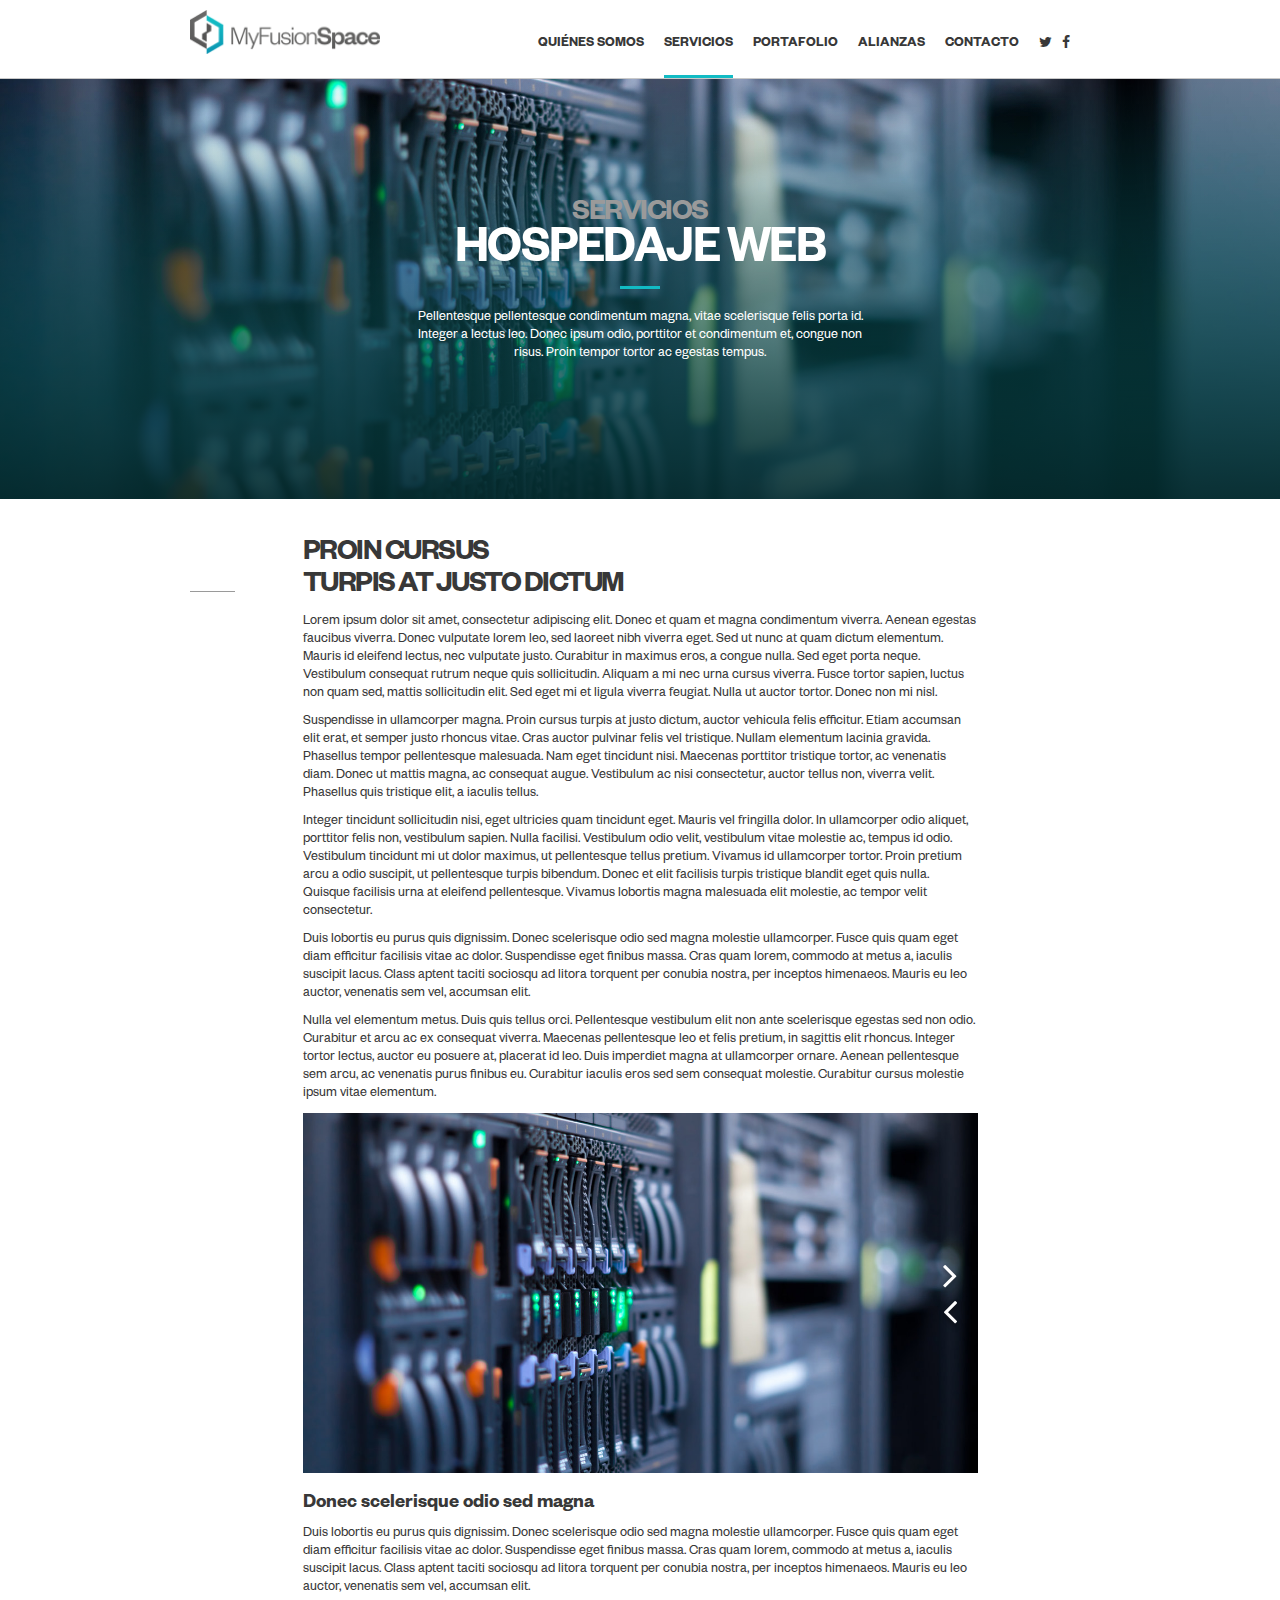
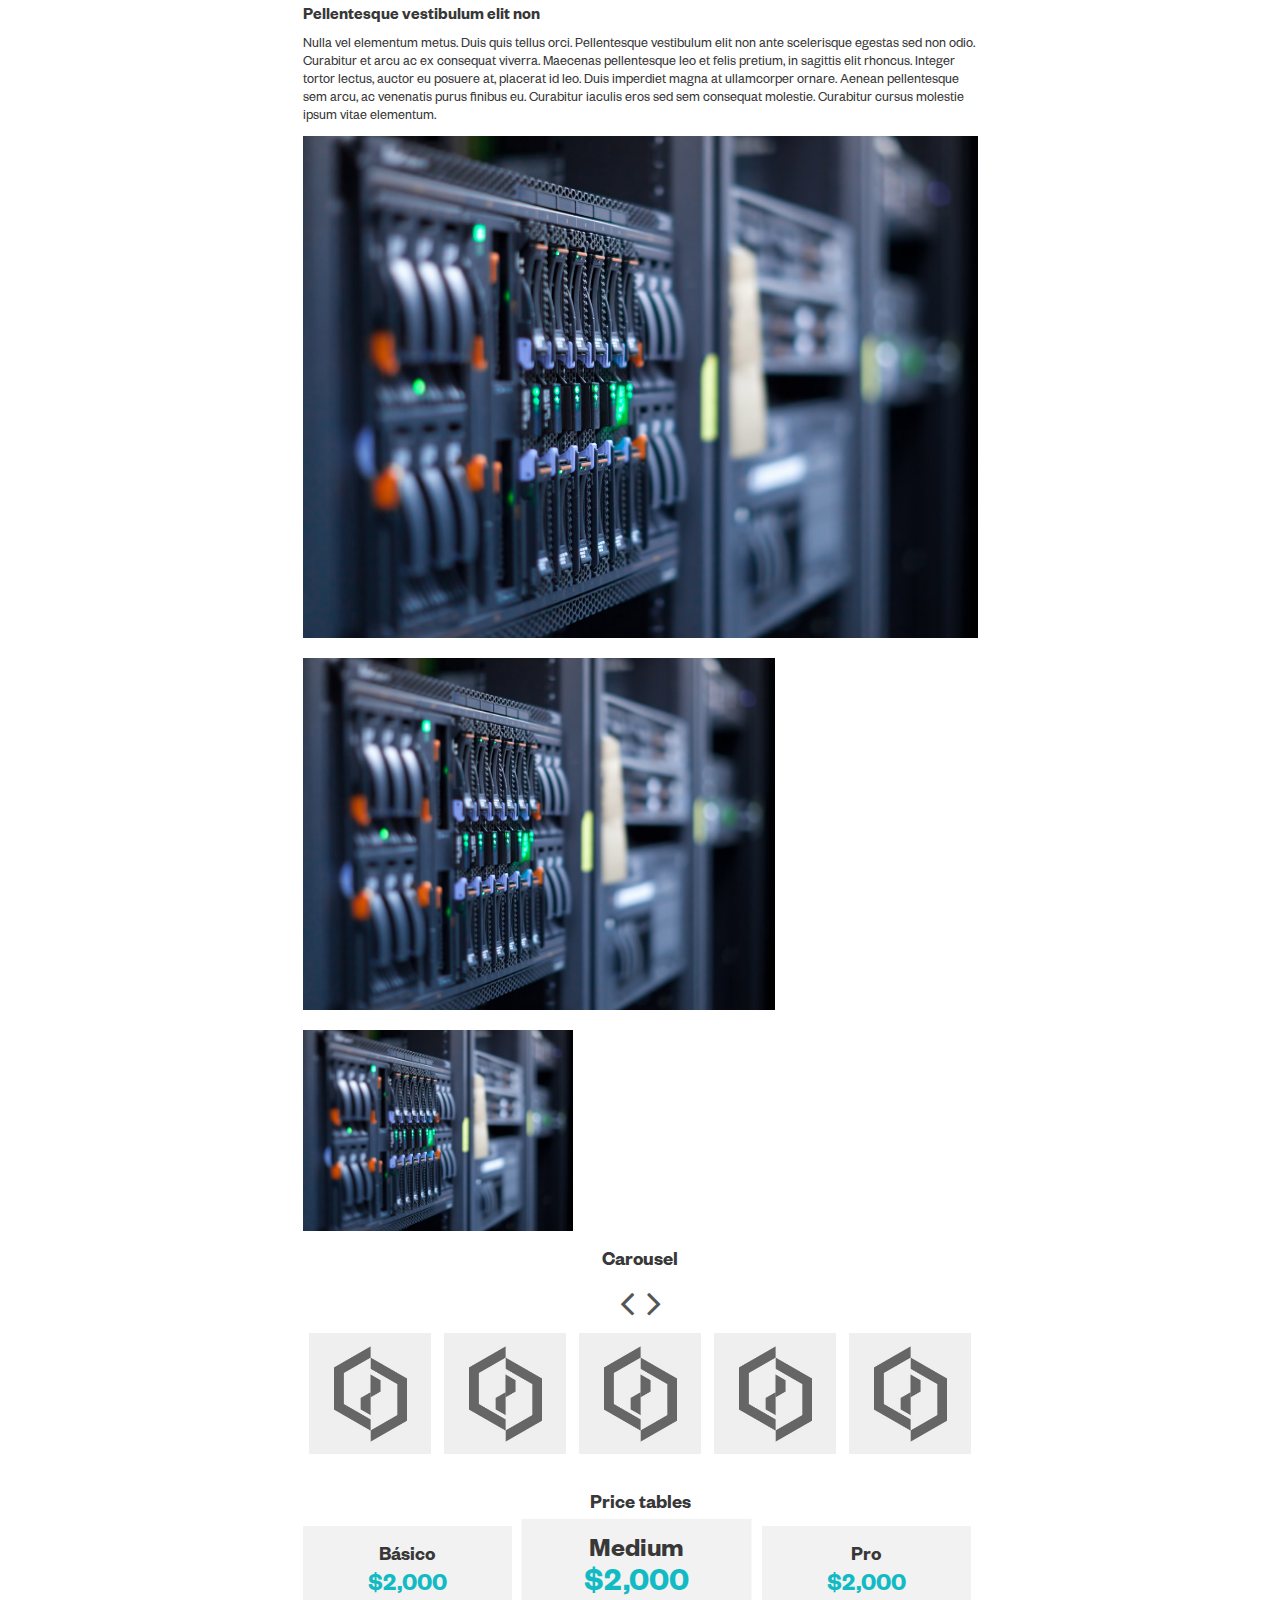
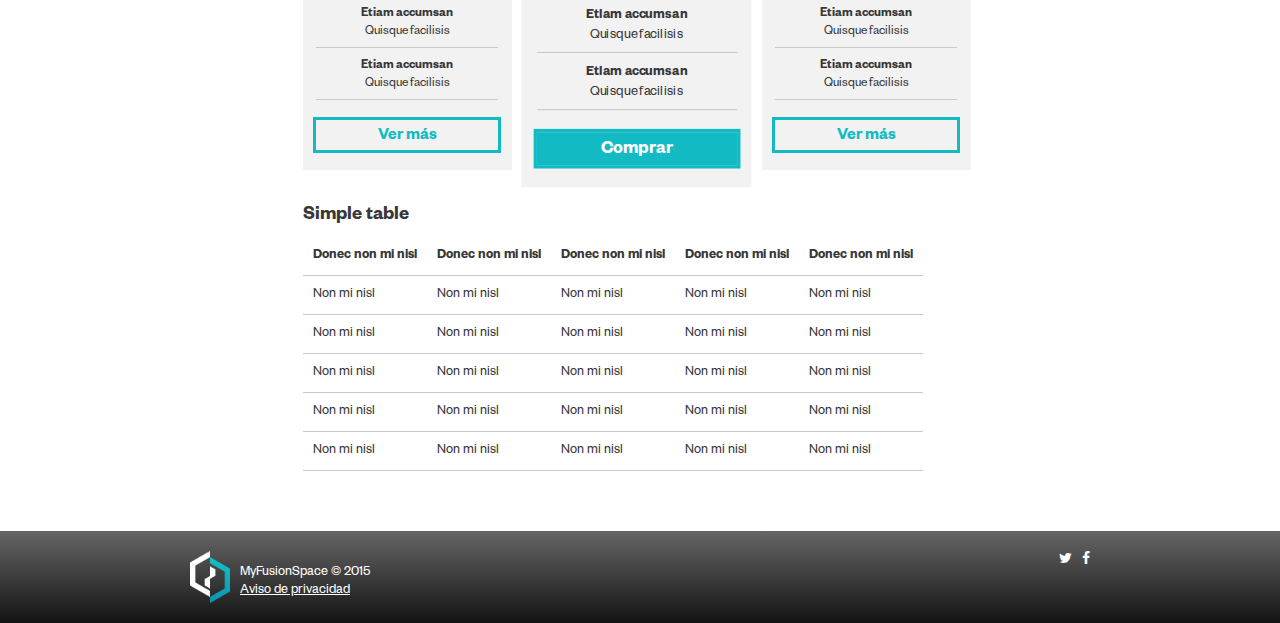
==== commit 886d00c2: "Responsive fix" ====
--- a/servicios-inner.html
+++ b/servicios-inner.html
@@ -352,6 +352,15 @@
                 infinite: true,
                 touchMove: true,
                 draggable: true, 
+                responsive: [
+                    {
+                      breakpoint: 600,
+                      settings: {
+                        slidesToShow: 3,
+                        slidesToScroll: 1,
+                       
+                      }
+                    },]
               });
                 
             });
--- a/css/style.css
+++ b/css/style.css
@@ -320,10 +320,10 @@
   background: rgba(255,255,255,0.6);
 }
 .shade.back3 {
-  background: linear-gradient(to bottom, rgba(18,187,196,0) 0%, rgba(18,187,196,0.5) 100%);
+  background: linear-gradient(to bottom, rgba(18,187,196,0) 0%, rgba(18,187,196,0.7) 100%);
 }
 .shade.back4 {
-  background: linear-gradient(to bottom, rgba(0,0,0,0) 0%, rgba(0,0,0,0.5) 100%);
+  background: linear-gradient(to bottom, rgba(0,0,0,0) 0%, rgba(0,0,0,0.7) 100%);
 }
 /*________ Section hero ________*/
 .section-hero {
@@ -399,14 +399,12 @@
 /*________ Inner page ________*/
 .inner-page {
   position: relative;
-  padding: 40px 0;
 }
 .inner-page h1,
 .inner-page h2 {
   text-transform: uppercase;
 }
 .inner-page article {
-  width: 75%;
   margin: 0 auto;
 }
 .inner-page article img {
@@ -415,19 +413,11 @@
   clear: both;
   display: block;
   margin-bottom: 20px;
-}
-.inner-page article img.medium-image {
-  width: 70%;
-}
-.inner-page article img.small-image {
-  width: 40%;
 }
 /*________ Social bar ________*/
 .social-bar {
-  width: 45px;
-  height: auto;
-  padding: 0;
-  position: fixed;
+  height: auto;
+  padding: 0;
 }
 .social-bar ul {
   padding: 0;
@@ -438,12 +428,6 @@
   width: 100%;
   text-align: center;
   position: relative;
-  height: 40px;
-  margin-bottom: 10px;
-  padding-bottom: 12px;
-}
-.social-bar ul li div {
-  padding-top: 14px;
 }
 .social-bar ul li a {
   text-decoration: none;
@@ -454,22 +438,6 @@
 .social-bar ul li a i {
   font-size: 20px;
 }
-.social-bar ul li div#facebook a:hover i {
-  color: #3b5998;
-}
-.social-bar ul li div#twitter a:hover i {
-  color: #3acaff;
-}
-.social-bar ul li a.share {
-  position: absolute;
-  top: 0;
-}
-.social-bar ul li:first-child {
-  border-bottom: 1px solid #9a9a9a;
-}
-.social-bar ul li:last-child {
-  margin-bottom: 0;
-}
 /*________ Gallery module ________*/
 .gallery-module {
   width: 100%;
@@ -487,7 +455,6 @@
 }
 .gallery-module button.slick-arrow {
   position: absolute;
-  top: 55%;
   margin-top: -20px;
   color: #fff;
   font-size: 40px;
@@ -495,20 +462,11 @@
   height: 40px;
   cursor: pointer;
   text-shadow: 0 3px 5px rgba(0,0,0,0.5);
-  right: 3%;
-}
-.gallery-module button.slick-next {
-  top: 45%;
-}
-.gallery-module,
-.gallery-module .slick-slide {
-  height: 360px;
 }
 /*________ Carousel module ________*/
 .carousel-module {
   width: 100%;
   height: auto;
-  padding-top: 50px;
   margin-bottom: 20px;
 }
 .carousel-module .slick-slide img {
@@ -527,19 +485,10 @@
   width: 40px;
   text-align: center;
 }
-.carousel-module button.slick-prev {
-  left: 48%;
-  margin-left: -20px;
-}
-.carousel-module button.slick-next {
-  right: 48%;
-  margin-right: -20px;
-}
 /*________ Tables module ________*/
 .tables-module {
   width: 100%;
   height: auto;
-  margin-bottom: 30px;
 }
 .tables-module ul {
   width: 100%;
@@ -550,15 +499,11 @@
 }
 .tables-module ul li {
   float: left;
-  margin-right: 3%;
-  width: 27%;
   background: #f2f2f2;
   text-align: center;
-  padding: 20px 2%;
 }
 .tables-module ul li p.price {
   color: #12bbc4;
-  font-size: 25px;
   font-family: "Bold";
 }
 .tables-module ul li .skill {
@@ -580,33 +525,17 @@
 }
 .tables-module ul li .btn {
   display: block;
-  width: 100%;
-  padding: 10px 0 6px 0;
   text-align: center;
 }
 .tables-module ul li:last-child {
   margin-right: 0;
 }
-.tables-module ul li.active {
-  -webkit-transform: scale(1.1);
-  -moz-transform: scale(1.1);
-  -o-transform: scale(1.1);
-  -ms-transform: scale(1.1);
-  margin-top: 5px;
-}
-.tables-module ul li.active h3 {
-  font-size: 25px;
-}
-.tables-module ul li.active p.price {
-  font-size: 30px;
-}
 .tables-module ul li.active .btn {
   background: #12bbc4;
   color: #fff;
 }
 /*---- Table -----*/
 table {
-  width: 100%;
   height: auto;
   margin-bottom: 20px;
 }
--- a/css/1_portrait.css
+++ b/css/1_portrait.css
@@ -225,6 +225,111 @@
 .half-module aside figure {
   width: 100%;
 }
+/*________ Inner page ________*/
+.inner-page {
+  padding: 20px 5%;
+  width: 90%;
+}
+.inner-page article {
+  width: 100%;
+}
+/*________ Social bar ________*/
+.social-bar {
+  width: 100%;
+  margin-bottom: 15px;
+}
+.social-bar ul {
+  display: inline-block;
+  width: 100%;
+}
+.social-bar ul li {
+  width: 80px;
+  float: left;
+  height: 20px;
+  padding-left: 10px;
+}
+.social-bar ul li a.share {
+  position: absolute;
+  top: 0;
+  width: 20px;
+}
+.social-bar ul li a.count {
+  padding-left: 20px;
+  width: 50px;
+  padding-top: 3px;
+}
+.social-bar ul li:first-child {
+  border-right: 1px solid #9a9a9a;
+  padding-left: 0;
+}
+/*________ Gallery module ________*/
+.gallery-module button.slick-arrow {
+  top: 55%;
+  margin-top: -20px;
+  right: 3%;
+}
+.gallery-module button.slick-next {
+  top: 45%;
+}
+.gallery-module,
+.gallery-module .slick-slide {
+  height: 250px;
+}
+/*________ Carousel module ________*/
+.carousel-module {
+  padding-top: 50px;
+}
+.carousel-module button.slick-prev {
+  left: 48%;
+  margin-left: -20px;
+}
+.carousel-module button.slick-next {
+  right: 48%;
+  margin-right: -20px;
+}
+/*________ Tables module ________*/
+.tables-module {
+  margin-bottom: 20px;
+}
+.tables-module ul li {
+  width: 90%;
+  padding: 20px 5%;
+  margin: 0 0 20px 0;
+}
+.tables-module ul li p.price {
+  font-size: 25px;
+}
+.tables-module ul li .btn {
+  width: 70%;
+  padding: 10px 0 6px 0;
+  margin: 0 auto;
+}
+.tables-module ul li.active {
+  margin-top: 5px;
+}
+.tables-module ul li.active h3 {
+  font-size: 25px;
+}
+.tables-module ul li.active p.price {
+  font-size: 30px;
+}
+/*---- Table -----*/
+table {
+  width: 100%;
+  overflow-y: hidden;
+  overflow-x: scroll;
+  display: block;
+  -webkit-overflow-scrolling: touch;
+}
+table thead,
+table tbody {
+  display: block;
+  width: 500px;
+}
+table td,
+table th {
+  width: 100px;
+}
 /*:::::::::::: Fix ::::::::::::::*/
 .fix {
   height: 92px;
--- a/css/2_movil_landscape.css
+++ b/css/2_movil_landscape.css
@@ -226,6 +226,111 @@
 .half-module aside figure {
   width: 100%;
 }
+/*________ Inner page ________*/
+.inner-page {
+  padding: 20px 5%;
+  width: 90%;
+}
+.inner-page article {
+  width: 100%;
+}
+/*________ Social bar ________*/
+.social-bar {
+  width: 100%;
+  margin-bottom: 15px;
+}
+.social-bar ul {
+  display: inline-block;
+  width: 100%;
+}
+.social-bar ul li {
+  width: 80px;
+  float: left;
+  height: 20px;
+  padding-left: 10px;
+}
+.social-bar ul li a.share {
+  position: absolute;
+  top: 0;
+  width: 20px;
+}
+.social-bar ul li a.count {
+  padding-left: 20px;
+  width: 50px;
+  padding-top: 3px;
+}
+.social-bar ul li:first-child {
+  border-right: 1px solid #9a9a9a;
+  padding-left: 0;
+}
+/*________ Gallery module ________*/
+.gallery-module button.slick-arrow {
+  top: 55%;
+  margin-top: -20px;
+  right: 3%;
+}
+.gallery-module button.slick-next {
+  top: 45%;
+}
+.gallery-module,
+.gallery-module .slick-slide {
+  height: 300px;
+}
+/*________ Carousel module ________*/
+.carousel-module {
+  padding-top: 50px;
+}
+.carousel-module button.slick-prev {
+  left: 48%;
+  margin-left: -20px;
+}
+.carousel-module button.slick-next {
+  right: 48%;
+  margin-right: -20px;
+}
+/*________ Tables module ________*/
+.tables-module {
+  margin-bottom: 20px;
+}
+.tables-module ul li {
+  width: 80%;
+  padding: 20px 5%;
+  margin: 0 3% 20px 5%;
+}
+.tables-module ul li p.price {
+  font-size: 25px;
+}
+.tables-module ul li .btn {
+  width: 70%;
+  padding: 10px 0 6px 0;
+  margin: 0 auto;
+}
+.tables-module ul li.active {
+  margin-top: 5px;
+}
+.tables-module ul li.active h3 {
+  font-size: 25px;
+}
+.tables-module ul li.active p.price {
+  font-size: 30px;
+}
+/*---- Table -----*/
+table {
+  width: 100%;
+  overflow-y: hidden;
+  overflow-x: scroll;
+  display: block;
+  -webkit-overflow-scrolling: touch;
+}
+table thead,
+table tbody {
+  display: block;
+  width: 500px;
+}
+table td,
+table th {
+  width: 100px;
+}
 /*:::::::::::: Fix ::::::::::::::*/
 .fix {
   height: 92px;
--- a/css/3_tablet_mini_portrait.css
+++ b/css/3_tablet_mini_portrait.css
@@ -246,6 +246,101 @@
 .half-module aside figure {
   width: 100%;
 }
+/*________ Inner page ________*/
+.inner-page {
+  padding: 40px 0;
+}
+.inner-page article {
+  width: 70%;
+}
+.inner-page article img.medium-image {
+  width: 70%;
+}
+.inner-page article img.small-image {
+  width: 40%;
+}
+/*________ Social bar ________*/
+.social-bar {
+  width: 45px;
+  position: fixed;
+  left: 5%;
+}
+.social-bar ul li {
+  height: 40px;
+  margin-bottom: 10px;
+  padding-bottom: 12px;
+}
+.social-bar ul li div {
+  padding-top: 14px;
+}
+.social-bar ul li a.share {
+  position: absolute;
+  top: 0;
+}
+.social-bar ul li:first-child {
+  border-bottom: 1px solid #9a9a9a;
+}
+.social-bar ul li:last-child {
+  margin-bottom: 0;
+}
+/*________ Gallery module ________*/
+.gallery-module button.slick-arrow {
+  top: 55%;
+  margin-top: -20px;
+  right: 3%;
+}
+.gallery-module button.slick-next {
+  top: 45%;
+}
+.gallery-module,
+.gallery-module .slick-slide {
+  height: 360px;
+}
+/*________ Carousel module ________*/
+.carousel-module {
+  padding-top: 50px;
+}
+.carousel-module button.slick-prev {
+  left: 48%;
+  margin-left: -20px;
+}
+.carousel-module button.slick-next {
+  right: 48%;
+  margin-right: -20px;
+}
+/*________ Tables module ________*/
+.tables-module {
+  margin-bottom: 30px;
+}
+.tables-module ul li {
+  margin-right: 3%;
+  width: 27%;
+  padding: 20px 2%;
+}
+.tables-module ul li p.price {
+  font-size: 25px;
+}
+.tables-module ul li .btn {
+  width: 100%;
+  padding: 10px 0 6px 0;
+}
+.tables-module ul li.active {
+  -webkit-transform: scale(1.1);
+  -moz-transform: scale(1.1);
+  -o-transform: scale(1.1);
+  -ms-transform: scale(1.1);
+  margin-top: 5px;
+}
+.tables-module ul li.active h3 {
+  font-size: 25px;
+}
+.tables-module ul li.active p.price {
+  font-size: 30px;
+}
+/*---- Table -----*/
+table {
+  width: 100%;
+}
 /*:::::::::::: Fix ::::::::::::::*/
 .fix {
   height: 92px;
--- a/css/4_ipad_portrait.css
+++ b/css/4_ipad_portrait.css
@@ -201,6 +201,100 @@
   right: 0;
   left: inherit;
 }
+/*________ Inner page ________*/
+.inner-page {
+  padding: 40px 0;
+}
+.inner-page article {
+  width: 75%;
+}
+.inner-page article img.medium-image {
+  width: 70%;
+}
+.inner-page article img.small-image {
+  width: 40%;
+}
+/*________ Social bar ________*/
+.social-bar {
+  width: 45px;
+  position: fixed;
+}
+.social-bar ul li {
+  height: 40px;
+  margin-bottom: 10px;
+  padding-bottom: 12px;
+}
+.social-bar ul li div {
+  padding-top: 14px;
+}
+.social-bar ul li a.share {
+  position: absolute;
+  top: 0;
+}
+.social-bar ul li:first-child {
+  border-bottom: 1px solid #9a9a9a;
+}
+.social-bar ul li:last-child {
+  margin-bottom: 0;
+}
+/*________ Gallery module ________*/
+.gallery-module button.slick-arrow {
+  top: 55%;
+  margin-top: -20px;
+  right: 3%;
+}
+.gallery-module button.slick-next {
+  top: 45%;
+}
+.gallery-module,
+.gallery-module .slick-slide {
+  height: 360px;
+}
+/*________ Carousel module ________*/
+.carousel-module {
+  padding-top: 50px;
+}
+.carousel-module button.slick-prev {
+  left: 48%;
+  margin-left: -20px;
+}
+.carousel-module button.slick-next {
+  right: 48%;
+  margin-right: -20px;
+}
+/*________ Tables module ________*/
+.tables-module {
+  margin-bottom: 30px;
+}
+.tables-module ul li {
+  margin-right: 3%;
+  width: 27%;
+  padding: 20px 2%;
+}
+.tables-module ul li p.price {
+  font-size: 25px;
+}
+.tables-module ul li .btn {
+  width: 100%;
+  padding: 10px 0 6px 0;
+}
+.tables-module ul li.active {
+  -webkit-transform: scale(1.1);
+  -moz-transform: scale(1.1);
+  -o-transform: scale(1.1);
+  -ms-transform: scale(1.1);
+  margin-top: 5px;
+}
+.tables-module ul li.active h3 {
+  font-size: 25px;
+}
+.tables-module ul li.active p.price {
+  font-size: 30px;
+}
+/*---- Table -----*/
+table {
+  width: 100%;
+}
 /*:::::::::::: Fix ::::::::::::::*/
 .fix {
   height: 92px;
--- a/css/5_ipad_landscape.css
+++ b/css/5_ipad_landscape.css
@@ -202,6 +202,100 @@
   right: 0;
   left: inherit;
 }
+/*________ Inner page ________*/
+.inner-page {
+  padding: 40px 0;
+}
+.inner-page article {
+  width: 75%;
+}
+.inner-page article img.medium-image {
+  width: 70%;
+}
+.inner-page article img.small-image {
+  width: 40%;
+}
+/*________ Social bar ________*/
+.social-bar {
+  width: 45px;
+  position: fixed;
+}
+.social-bar ul li {
+  height: 40px;
+  margin-bottom: 10px;
+  padding-bottom: 12px;
+}
+.social-bar ul li div {
+  padding-top: 14px;
+}
+.social-bar ul li a.share {
+  position: absolute;
+  top: 0;
+}
+.social-bar ul li:first-child {
+  border-bottom: 1px solid #9a9a9a;
+}
+.social-bar ul li:last-child {
+  margin-bottom: 0;
+}
+/*________ Gallery module ________*/
+.gallery-module button.slick-arrow {
+  top: 55%;
+  margin-top: -20px;
+  right: 3%;
+}
+.gallery-module button.slick-next {
+  top: 45%;
+}
+.gallery-module,
+.gallery-module .slick-slide {
+  height: 360px;
+}
+/*________ Carousel module ________*/
+.carousel-module {
+  padding-top: 50px;
+}
+.carousel-module button.slick-prev {
+  left: 48%;
+  margin-left: -20px;
+}
+.carousel-module button.slick-next {
+  right: 48%;
+  margin-right: -20px;
+}
+/*________ Tables module ________*/
+.tables-module {
+  margin-bottom: 30px;
+}
+.tables-module ul li {
+  margin-right: 3%;
+  width: 27%;
+  padding: 20px 2%;
+}
+.tables-module ul li p.price {
+  font-size: 25px;
+}
+.tables-module ul li .btn {
+  width: 100%;
+  padding: 10px 0 6px 0;
+}
+.tables-module ul li.active {
+  -webkit-transform: scale(1.1);
+  -moz-transform: scale(1.1);
+  -o-transform: scale(1.1);
+  -ms-transform: scale(1.1);
+  margin-top: 5px;
+}
+.tables-module ul li.active h3 {
+  font-size: 25px;
+}
+.tables-module ul li.active p.price {
+  font-size: 30px;
+}
+/*---- Table -----*/
+table {
+  width: 100%;
+}
 /*:::::::::::: Fix ::::::::::::::*/
 .fix {
   height: 92px;
--- a/css/6_laptop_medium.css
+++ b/css/6_laptop_medium.css
@@ -235,6 +235,102 @@
   right: 0;
   left: inherit;
 }
+/*________ Inner page ________*/
+.inner-page {
+  padding: 40px 0;
+}
+.inner-page article {
+  width: 75%;
+}
+.inner-page article img.medium-image {
+  width: 70%;
+}
+.inner-page article img.small-image {
+  width: 40%;
+}
+/*________ Social bar ________*/
+.social-bar {
+  width: 45px;
+  position: fixed;
+}
+.social-bar ul li {
+  height: 40px;
+  margin-bottom: 10px;
+  padding-bottom: 12px;
+}
+.social-bar ul li div {
+  padding-top: 14px;
+}
+.social-bar ul li div#facebook a:hover i {
+  color: #3b5998;
+}
+.social-bar ul li div#twitter a:hover i {
+  color: #3acaff;
+}
+.social-bar ul li a.share {
+  position: absolute;
+  top: 0;
+}
+.social-bar ul li:first-child {
+  border-bottom: 1px solid #9a9a9a;
+}
+.social-bar ul li:last-child {
+  margin-bottom: 0;
+}
+/*________ Gallery module ________*/
+.gallery-module button.slick-arrow {
+  top: 55%;
+  margin-top: -20px;
+  right: 3%;
+}
+.gallery-module button.slick-next {
+  top: 45%;
+}
+.gallery-module,
+.gallery-module .slick-slide {
+  height: 360px;
+}
+/*________ Carousel module ________*/
+.carousel-module {
+  padding-top: 50px;
+}
+.carousel-module button.slick-prev {
+  left: 48%;
+  margin-left: -20px;
+}
+.carousel-module button.slick-next {
+  right: 48%;
+  margin-right: -20px;
+}
+/*________ Tables module ________*/
+.tables-module {
+  margin-bottom: 30px;
+}
+.tables-module ul li {
+  margin-right: 3%;
+  width: 27%;
+  padding: 20px 2%;
+}
+.tables-module ul li p.price {
+  font-size: 25px;
+}
+.tables-module ul li .btn {
+  width: 100%;
+  padding: 10px 0 6px 0;
+}
+.tables-module ul li.active {
+  -webkit-transform: scale(1.1);
+  -moz-transform: scale(1.1);
+  -o-transform: scale(1.1);
+  -ms-transform: scale(1.1);
+  margin-top: 5px;
+}
+.tables-module ul li.active h3 {
+  font-size: 25px;
+}
+.tables-module ul li.active p.price {
+  font-size: 30px;
+}
 /*:::::::::::: Fix ::::::::::::::*/
 .fix {
   height: 92px;
--- a/css/ie8.css
+++ b/css/ie8.css
@@ -85,7 +85,7 @@
   display: none;
 }
 /*:::::::::::: Content ::::::::::::::*/
-/*----- Slider -------*/
+/*________ Slider ________*/
 .slider,
 .slider .slick-slide {
   width: 100%;
@@ -165,8 +165,7 @@
 .element .shade {
   height: 50%;
 }
-
-/*------- Section hero ------*/
+/*________ Section hero ________*/
 .section-hero {
   height: 420px;
 }
@@ -187,12 +186,12 @@
   font-size: 50px;
   line-height: 45px;
 }
-/*---- Message module ---*/
+/*________ Message module ________*/
 .message-module {
   width: 100%;
   padding: 40px 0;
 }
-/*---- half module ----*/
+/*________ half module ________*/
 .half-module {
   width: 100%;
 }
@@ -230,6 +229,98 @@
   right: 0;
   left: inherit;
 }
+/*________ Inner page ________*/
+.inner-page {
+  padding: 40px 0;
+}
+.inner-page article {
+  width: 75%;
+}
+.inner-page article img.medium-image {
+  width: 70%;
+}
+.inner-page article img.small-image {
+  width: 40%;
+}
+/*________ Social bar ________*/
+.social-bar {
+  width: 45px;
+  position: fixed;
+}
+.social-bar ul li {
+  height: 40px;
+  margin-bottom: 10px;
+  padding-bottom: 12px;
+}
+.social-bar ul li div {
+  padding-top: 14px;
+}
+.social-bar ul li div#facebook a:hover i {
+  color: #3b5998;
+}
+.social-bar ul li div#twitter a:hover i {
+  color: #3acaff;
+}
+.social-bar ul li a.share {
+  position: absolute;
+  top: 0;
+}
+.social-bar ul li:first-child {
+  border-bottom: 1px solid #9a9a9a;
+}
+.social-bar ul li:last-child {
+  margin-bottom: 0;
+}
+/*________ Gallery module ________*/
+.gallery-module button.slick-arrow {
+  top: 55%;
+  margin-top: -20px;
+  right: 3%;
+}
+.gallery-module button.slick-next {
+  top: 45%;
+}
+.gallery-module,
+.gallery-module .slick-slide {
+  height: 360px;
+}
+/*________ Carousel module ________*/
+.carousel-module {
+  padding-top: 50px;
+}
+.carousel-module button.slick-prev {
+  left: 48%;
+  margin-left: -20px;
+}
+.carousel-module button.slick-next {
+  right: 48%;
+  margin-right: -20px;
+}
+/*________ Tables module ________*/
+.tables-module {
+  margin-bottom: 30px;
+}
+.tables-module ul li {
+  margin-right: 3%;
+  width: 27%;
+  padding: 20px 2%;
+}
+.tables-module ul li p.price {
+  font-size: 25px;
+}
+.tables-module ul li .btn {
+  width: 100%;
+  padding: 10px 0 6px 0;
+}
+.tables-module ul li.active {
+  margin-top: 5px;
+}
+.tables-module ul li.active h3 {
+  font-size: 25px;
+}
+.tables-module ul li.active p.price {
+  font-size: 30px;
+}
 /*:::::::::::: Fix ::::::::::::::*/
 .fix {
   height: 92px;
